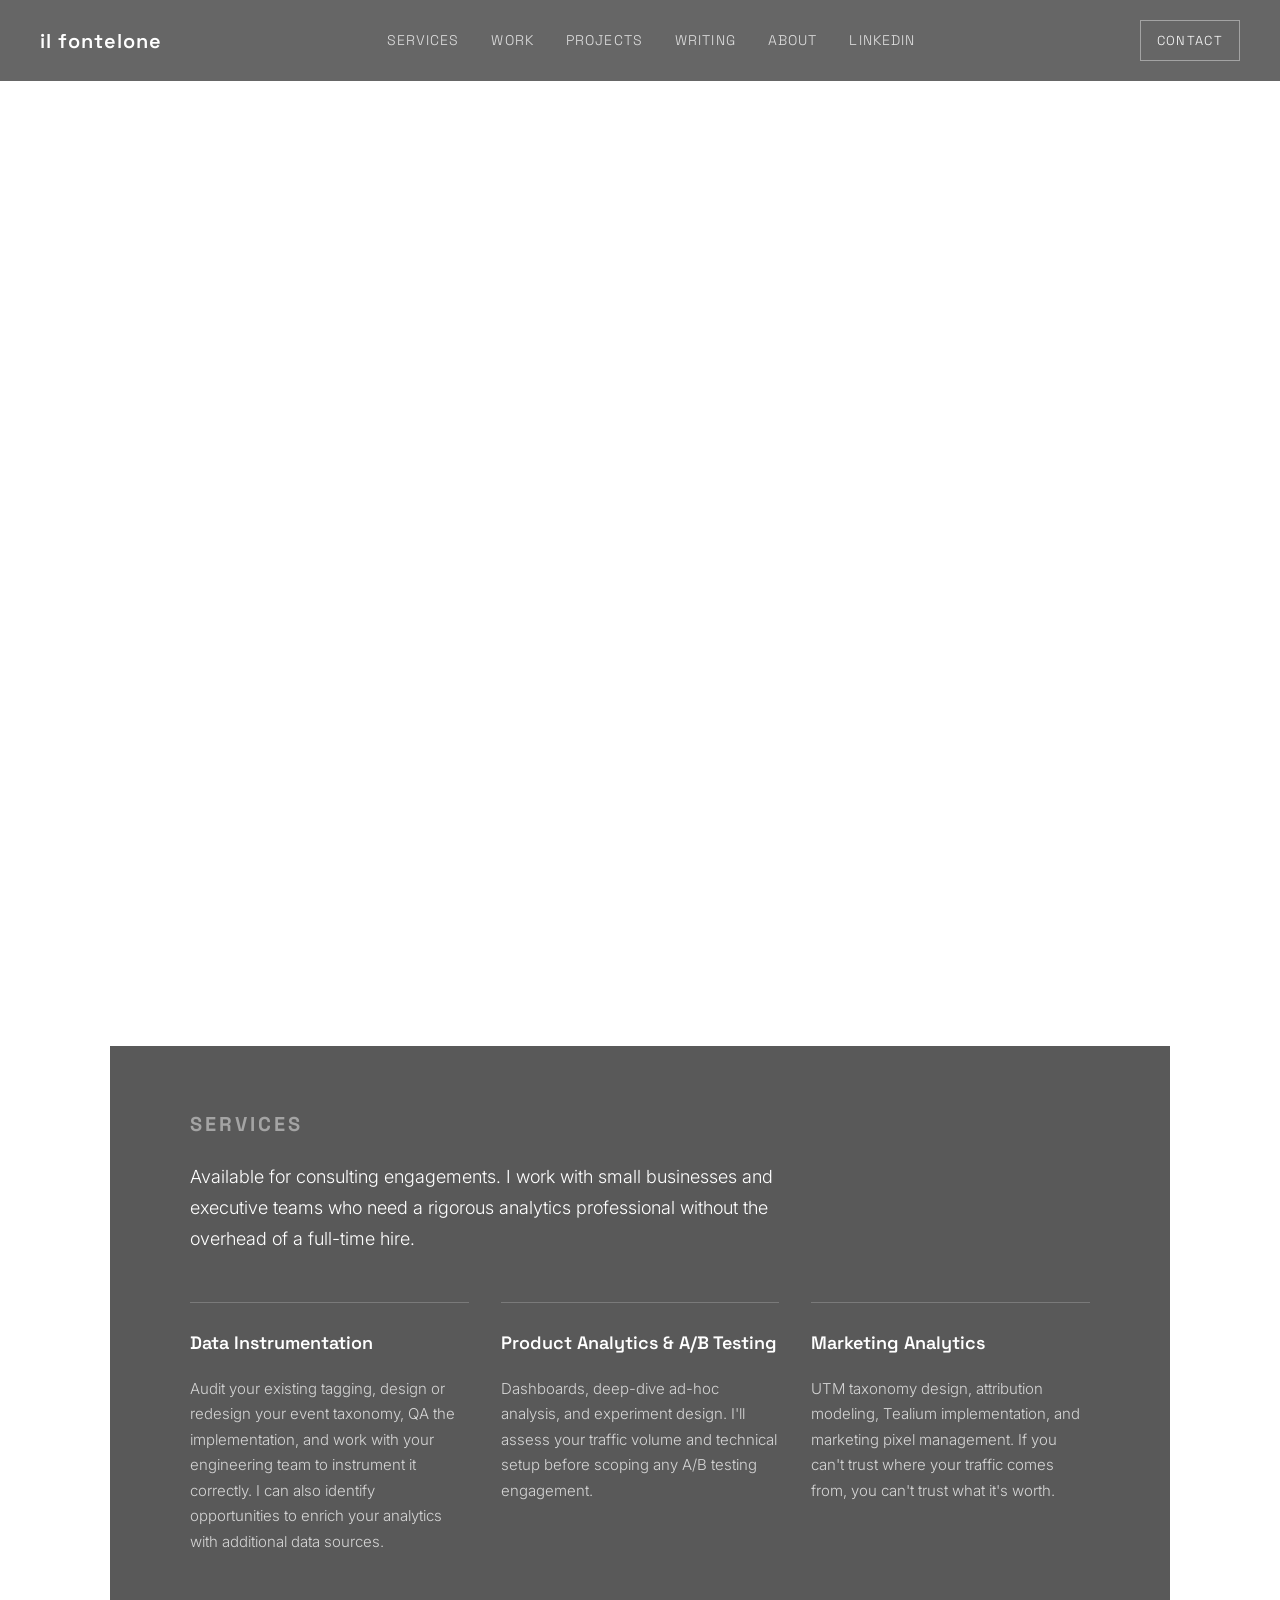
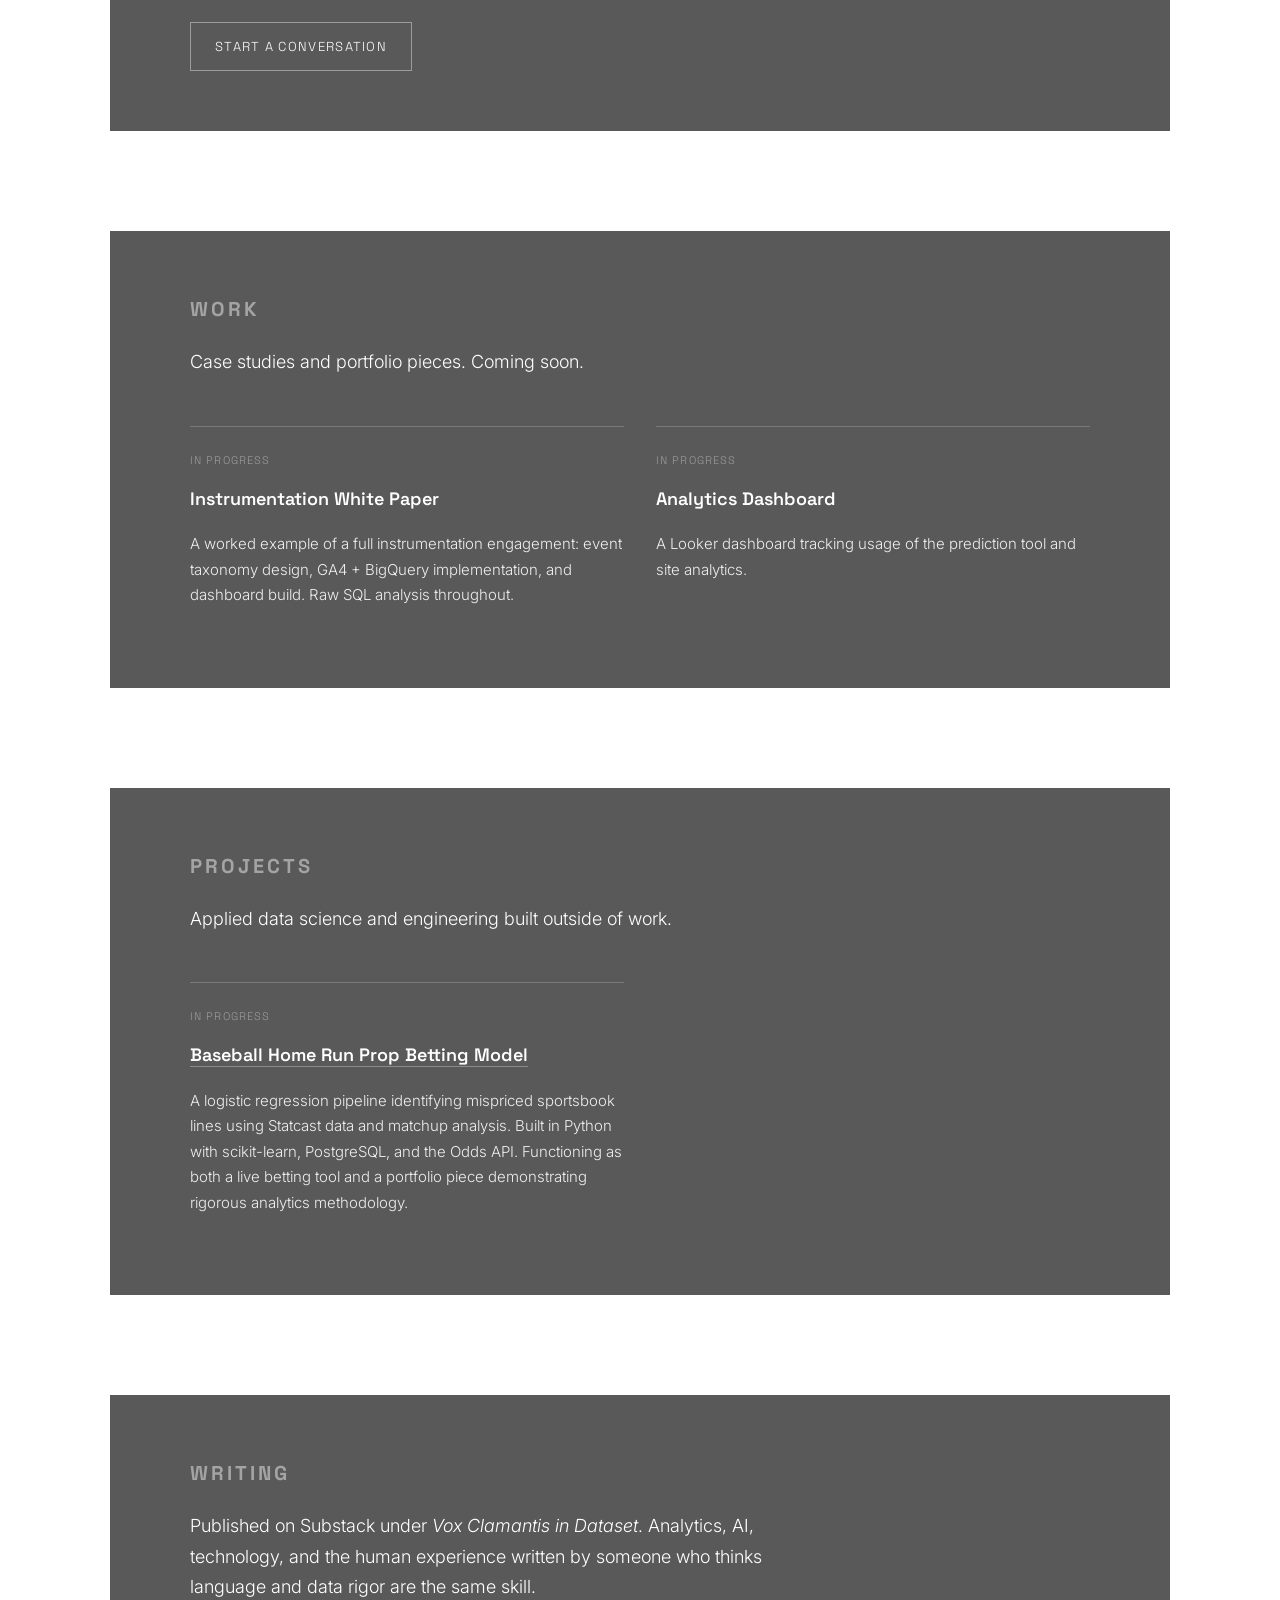
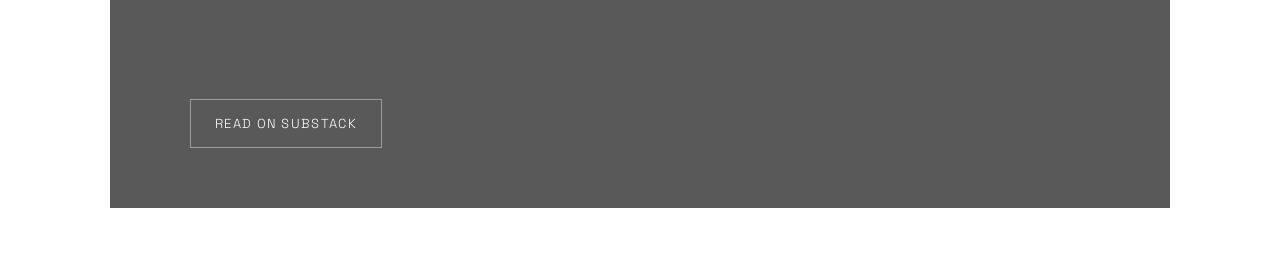
==== index.html @ fa59b867 "Added LinkedIn links" ====
<!DOCTYPE html>
<html lang="en">
<head>
    <script async src="https://www.googletagmanager.com/gtag/js?id=G-9ZQPN2C53K"></script>
    <script>
    window.dataLayer = window.dataLayer || [];
    function gtag(){dataLayer.push(arguments);}
    gtag('js', new Date());
    gtag('config', 'G-9ZQPN2C53K');
    </script>
    <meta charset="UTF-8">
    <title>JP Fontelo</title>
    <link rel="stylesheet" href="style.css">
    <link rel="preconnect" href="https://fonts.googleapis.com">
    <link rel="preconnect" href="https://fonts.gstatic.com" crossorigin>
    <link href="https://fonts.googleapis.com/css2?family=Inter:ital,opsz,wght@0,14..32,100..900;1,14..32,100..900&family=Space+Grotesk:wght@300..700&display=swap" rel="stylesheet">
    <link rel="icon" type="image/x-icon" href="favicon.ico">
    <meta property="og:title" content="JP Fontelo — Digital Analytics & Data Instrumentation">
    <meta property="og:description" content="From signal to strategy. Services, portfolio, and writing at fontelone.com.">
    <meta property="og:image" content="https://fontelone.com/headshot.jpg">
    <meta property="og:url" content="https://fontelone.com">    
    <link rel="icon" type="image/x-icon" href="/favicon.ico">
</head>
<body>
    <nav class="banner banner-sticky">
        <a href="index.html" class="banner-logo">il fontelone</a>
        <div class="banner-links">
            <a href="#services">Services</a>
            <a href="#work">Work</a>
            <a href="#projects">Projects</a>
            <a href="#writing">Writing</a>
            <a href="about.html">About</a>
            <a href="https://linkedin.com/in/john-paul-fontelo" target="_blank">LinkedIn</a>
        </div>
        <a href="mailto:jp@fontelone.com" class="banner-contact">Contact</a>
    </nav>

    <!-- HERO -->
    <div class="hero">
        <h1 class="hero-headline">FROM SIGNAL<br>TO STRATEGY.</h1>
        <p class="hero-sub">JP Fontelo | Digital Analytics &amp; Data Instrumentation | New York City & Washington, DC </p>
        <a href="mailto:jp@fontelone.com" class="hero-cta">Get in Touch</a>
    </div>

    <!-- SERVICES -->
        <section id="services" class="section">
            <div class="section-inner">
                <h2 class="section-title">Services</h2>
                <p class="section-intro">Available for consulting engagements. I work with small businesses and executive teams who need a rigorous analytics professional without the overhead of a full-time hire.</p>
                <div class="services-grid">
                    <div class="service-card">
                        <h3>Data Instrumentation</h3>
                        <p>Audit your existing tagging, design or redesign your event taxonomy, QA the implementation, and work with your engineering team to instrument it correctly. I can also identify opportunities to enrich your analytics with additional data sources.</p>
                    </div>
                    <div class="service-card">
                        <h3>Product Analytics &amp; A/B Testing</h3>
                        <p>Dashboards, deep-dive ad-hoc analysis, and experiment design. I'll assess your traffic volume and technical setup before scoping any A/B testing engagement.</p>
                    </div>
                    <div class="service-card">
                        <h3>Marketing Analytics</h3>
                        <p>UTM taxonomy design, attribution modeling, Tealium implementation, and marketing pixel management. If you can't trust where your traffic comes from, you can't trust what it's worth.</p>
                    </div>
                </div>
                <a href="mailto:jp@fontelone.com" class="section-cta">Start a Conversation</a>
            </div>
        </section>

    <!-- WORK -->
    <section id="work" class="section section-dark">
        <div class="section-inner">
            <h2 class="section-title">Work</h2>
            <p class="section-intro">Case studies and portfolio pieces. Coming soon.</p>
            <div class="stub-grid">
                <div class="stub-card">
                    <span class="stub-label">In Progress</span>
                    <h3>Instrumentation White Paper</h3>
                    <p>A worked example of a full instrumentation engagement: event taxonomy design, GA4 + BigQuery implementation, and dashboard build. Raw SQL analysis throughout.</p>
                </div>
                <div class="stub-card">
                    <span class="stub-label">In Progress</span>
                    <h3>Analytics Dashboard</h3>
                    <p>A Looker dashboard tracking usage of the prediction tool and site analytics.</p>
                </div>
            </div>
        </div>
    </section>

    <!-- PROJECTS -->
    <section id="projects" class="section">
        <div class="section-inner">
            <h2 class="section-title">Projects</h2>
            <p class="section-intro">Applied data science and engineering built outside of work.</p>
            <div class="stub-grid">
                <div class="stub-card">
                    <span class="stub-label">In Progress</span>
                    <h3><a href="https://github.com/jfontelo/witt_baseball_model" target="_blank">Baseball Home Run Prop Betting Model</a></h3>
                    <p>A logistic regression pipeline identifying mispriced sportsbook lines using Statcast data and matchup analysis. Built in Python with scikit-learn, PostgreSQL, and the Odds API. Functioning as both a live betting tool and a portfolio piece demonstrating rigorous analytics methodology.</p>
                </div>
            </div>
        </div>
    </section>

    <!-- WRITING -->
    <section id="writing" class="section section-dark">
        <div class="section-inner">
            <h2 class="section-title">Writing</h2>
            <p class="section-intro">Published on Substack under <em>Vox Clamantis in Dataset</em>. Analytics, AI, technology, and the human experience written by someone who thinks language and data rigor are the same skill.</p>
            <a href="https://johnpaulfontelo.substack.com" target="_blank" class="section-cta">Read on Substack</a>
        </div>
    </section>

</body>
</html>
---- style.css ----
body {
    background-image: url('bg.jpg');
    background-size: cover;
    background-position: center;
    background-attachment: fixed;
    color: #ffffff;
    font-family: "Inter", sans-serif;
    font-size: 17px;
    font-weight: 300;
    margin: 0;
    padding: 0;
    line-height: 1.8;
}
h1 {
    font-family: "Space Grotesk", sans-serif;
    font-weight: 500;
    font-size: 48px;
}
summary {
    font-family: "Space Grotesk", sans-serif;
    font-weight: 500;
    font-size: 24px;
}
.container {
    max-width: 900px;
    margin: 0 auto;
    padding: 60px 80px;
    background-color: rgba(0, 0, 0, 0.65);
}
p {
    margin-bottom: 1.5em;
}

details {
    margin-bottom: 2em;
}
.header {
    display: flex;
    flex-direction: column;
    align-items: flex-start;
    gap: 16px;
    margin-bottom: 30px;
}
.headshot {
    width: 160px;
    height: 160px;
    object-fit: cover;
    object-position: center top;
    border-radius: 8px;
    margin-left: 30px;
    margin-top: -50px;
}
.banner {
    display: flex;
    justify-content: space-between;
    align-items: center;
    padding: 20px 40px;
    background-color: rgba(0, 0, 0, 0.6);
    backdrop-filter: blur(8px);
}

.banner-logo {
    font-family: "Space Grotesk", sans-serif;
    font-weight: 600;
    font-size: 20px;
    color: #ffffff;
    letter-spacing: 0.05em;
}

.banner-links {
    display: flex;
    gap: 32px;
}

.banner-links a {
    font-family: "Space Grotesk", sans-serif;
    font-size: 14px;
    color: rgba(255, 255, 255, 0.8);
    text-decoration: none;
    letter-spacing: 0.08em;
    text-transform: uppercase;
}

.banner-contact {
    font-family: "Space Grotesk", sans-serif;
    font-size: 13px;
    color: #ffffff;
    text-decoration: none;
    letter-spacing: 0.1em;
    text-transform: uppercase;
    border: 1px solid rgba(255, 255, 255, 0.4);
    padding: 8px 16px;
}
details {
    border-top: 1px solid rgba(255, 255, 255, 0.15);
    padding-top: 16px;
    margin-bottom: 2em;
}
.banner-sticky {
    position: sticky;
    top: 0;
    z-index: 100;
}

.hero {
    min-height: calc(100vh - 65px);
    display: flex;
    flex-direction: column;
    justify-content: flex-end;
    padding: 0 80px 80px;
}

.hero-headline {
    font-family: "Space Grotesk", sans-serif;
    font-weight: 700;
    font-size: clamp(56px, 9vw, 120px);
    line-height: 1.0;
    letter-spacing: -0.02em;
    margin: 0 0 24px;
    text-transform: uppercase;
}

.hero-sub {
    font-family: "Inter", sans-serif;
    font-size: 16px;
    font-weight: 300;
    color: rgba(255, 255, 255, 0.6);
    margin: 0 0 32px;
}

.hero-cta {
    display: inline-block;
    font-family: "Space Grotesk", sans-serif;
    font-size: 13px;
    color: #ffffff;
    text-decoration: none;
    letter-spacing: 0.1em;
    text-transform: uppercase;
    border: 1px solid rgba(255, 255, 255, 0.4);
    padding: 12px 24px;
    width: fit-content;
    transition: background-color 0.2s, border-color 0.2s;
}

.hero-cta:hover {
    background-color: rgba(255, 255, 255, 0.1);
    border-color: rgba(255, 255, 255, 0.8);
}
/* ── Sections ── */
.section {
    padding: 50px 0;
    scroll-margin-top: 80px;
}

.section-dark {
    background-color: transparent;
}

.section-inner {
    max-width: 900px;
    margin: 0 auto;
    padding: 60px 80px;
    background-color: rgba(0, 0, 0, 0.65);
}

.section-title {
    font-family: "Space Grotesk", sans-serif;
    font-weight: 700;
    font-size: 20px;
    letter-spacing: 0.15em;
    text-transform: uppercase;
    color: rgba(255, 255, 255, 0.45);
    margin: 0 0 20px;
}

.section-intro {
    font-size: 18px;
    font-weight: 300;
    max-width: 640px;
    margin: 0 0 48px;
    line-height: 1.7;
}

.section-cta {
    display: inline-block;
    font-family: "Space Grotesk", sans-serif;
    font-size: 13px;
    color: #ffffff;
    text-decoration: none;
    letter-spacing: 0.1em;
    text-transform: uppercase;
    border: 1px solid rgba(255, 255, 255, 0.4);
    padding: 12px 24px;
    margin-top: 48px;
    transition: background-color 0.2s, border-color 0.2s;
}

.section-cta:hover {
    background-color: rgba(255, 255, 255, 0.1);
    border-color: rgba(255, 255, 255, 0.8);
}

/* ── Services grid ── */
.services-grid {
    display: grid;
    grid-template-columns: repeat(3, 1fr);
    gap: 32px;
}

.service-card {
    border-top: 1px solid rgba(255, 255, 255, 0.2);
    padding-top: 24px;
}

.service-card h3 {
    font-family: "Space Grotesk", sans-serif;
    font-weight: 600;
    font-size: 18px;
    margin: 0 0 16px;
}

.service-card p {
    font-size: 15px;
    line-height: 1.7;
    color: rgba(255, 255, 255, 0.75);
    margin-bottom: 20px;
}

/* ── Tags ── */
.tags {
    display: flex;
    flex-wrap: wrap;
    gap: 8px;
}

.tag {
    font-family: "Space Grotesk", sans-serif;
    font-size: 11px;
    letter-spacing: 0.08em;
    text-transform: uppercase;
    border: 1px solid rgba(255, 255, 255, 0.25);
    padding: 4px 10px;
    color: rgba(255, 255, 255, 0.6);
}

/* ── Stub cards ── */
.stub-grid {
    display: grid;
    grid-template-columns: repeat(2, 1fr);
    gap: 32px;
}

.stub-card {
    border-top: 1px solid rgba(255, 255, 255, 0.2);
    padding-top: 24px;
}

.stub-label {
    font-family: "Space Grotesk", sans-serif;
    font-size: 11px;
    letter-spacing: 0.1em;
    text-transform: uppercase;
    color: rgba(255, 255, 255, 0.4);
    display: block;
    margin-bottom: 12px;
}

.stub-card h3 {
    font-family: "Space Grotesk", sans-serif;
    font-weight: 600;
    font-size: 18px;
    margin: 0 0 16px;
}

.stub-card p {
    font-size: 15px;
    line-height: 1.7;
    color: rgba(255, 255, 255, 0.9);
    margin-bottom: 20px;
}
a.banner-logo {
    text-decoration: none;
    color: #ffffff;
}
.stub-card h3 a {
    color: #ffffff;
    text-decoration: none;
    border-bottom: 1px solid rgba(255, 255, 255, 0.3);
}

.stub-card h3 a:hover {
    border-bottom-color: #ffffff;
}
/* ── Case Study Pages ── */
.case-label {
    font-family: "Space Grotesk", sans-serif;
    font-size: 11px;
    letter-spacing: 0.15em;
    text-transform: uppercase;
    color: rgba(255, 255, 255, 0.45);
    display: block;
    margin-bottom: 20px;
}
.case-title {
    font-family: "Space Grotesk", sans-serif;
    font-weight: 700;
    font-size: clamp(32px, 5vw, 56px);
    line-height: 1.1;
    letter-spacing: -0.02em;
    margin: 0 0 24px;
}
.case-meta {
    font-size: 15px;
    color: rgba(255, 255, 255, 0.75);
    margin: 0 0 48px;
    font-weight: 300;
}
.case-meta span {
    margin-right: 32px;
}
.case-section {
    margin-bottom: 56px;
}
.case-section-title {
    font-family: "Space Grotesk", sans-serif;
    font-weight: 700;
    font-size: 11px;
    letter-spacing: 0.15em;
    text-transform: uppercase;
    color: rgba(255, 255, 255, 0.45);
    margin: 0 0 20px;
    padding-bottom: 12px;
    border-bottom: 1px solid rgba(255, 255, 255, 0.12);
}
.case-section p {
    font-size: 16px;
    line-height: 1.8;
    color: rgba(255, 255, 255, 0.85);
    margin: 0 0 16px;
}
.case-section p:last-child {
    margin-bottom: 0;
}
.framework-grid {
    display: grid;
    grid-template-columns: repeat(3, 1fr);
    gap: 24px;
    margin-top: 8px;
}
.framework-step {
    border-top: 1px solid rgba(255, 255, 255, 0.2);
    padding-top: 20px;
}
.framework-step .step-num {
    font-family: "Space Grotesk", sans-serif;
    font-size: 11px;
    letter-spacing: 0.1em;
    text-transform: uppercase;
    color: rgba(255, 255, 255, 0.65);
    display: block;
    margin-bottom: 10px;
}
.framework-step h3 {
    font-family: "Space Grotesk", sans-serif;
    font-weight: 600;
    font-size: 16px;
    margin: 0 0 10px;
}
.framework-step p {
    font-size: 14px;
    line-height: 1.7;
    color: rgba(255, 255, 255, 0.65);
    margin: 0;
}
.findings-list {
    list-style: none;
    padding: 0;
    margin: 0;
}
.findings-list li {
    font-size: 16px;
    line-height: 1.8;
    color: rgba(255, 255, 255, 0.85);
    padding: 16px 0 16px 20px;
    border-bottom: 1px solid rgba(255, 255, 255, 0.08);
    position: relative;
}
.findings-list li::before {
    content: "▪";
    position: absolute;
    left: 0;
    color: rgba(255, 255, 255, 0.45);
    font-size: 20px;
    line-height: 1.5;
}
.findings-list li:last-child {
    border-bottom: none;
}
pre {
    background-color: rgba(255, 255, 255, 0.05);
    border: 1px solid rgba(255, 255, 255, 0.1);
    padding: 24px;
    overflow-x: auto;
    margin: 0 0 24px;
}
pre:last-child {
    margin-bottom: 0;
}
code {
    font-family: "SF Mono", "Fira Code", "Consolas", monospace;
    font-size: 13px;
    line-height: 1.7;
    color: rgba(255, 255, 255, 0.8);
}
.sql-label {
    font-family: "Space Grotesk", sans-serif;
    font-size: 11px;
    letter-spacing: 0.1em;
    text-transform: uppercase;
    color: rgba(255, 255, 255, 0.3);
    display: block;
    margin-bottom: 10px;
}
.cta-row {
    display: flex;
    gap: 16px;
    margin-top: 56px;
    padding-top: 40px;
    border-top: 1px solid rgba(255, 255, 255, 0.12);
    align-items: center;
    flex-wrap: wrap;
}
.back-link {
    font-family: "Space Grotesk", sans-serif;
    font-size: 13px;
    color: rgba(255, 255, 255, 0.5);
    text-decoration: none;
    letter-spacing: 0.08em;
    text-transform: uppercase;
}
.back-link:hover {
    color: #ffffff;
}
.divider {
    color: rgba(255, 255, 255, 0.2);
}
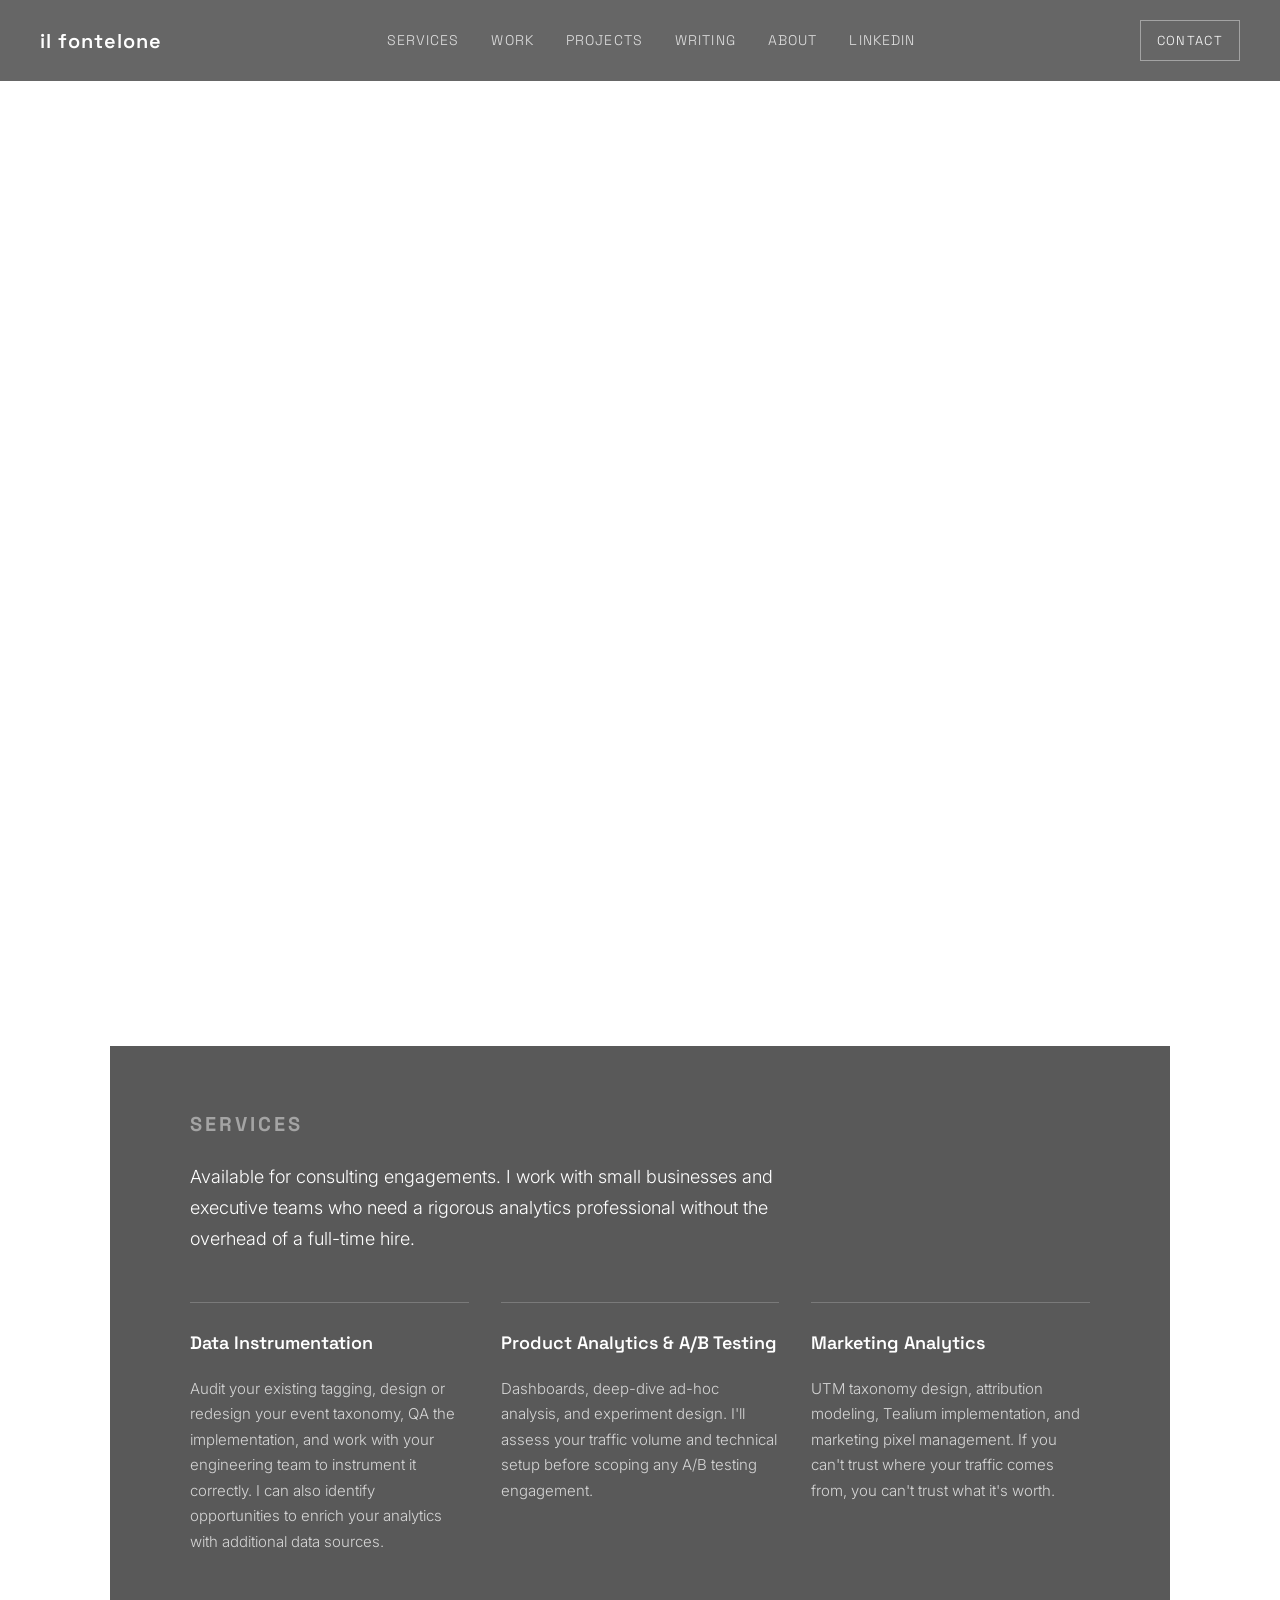
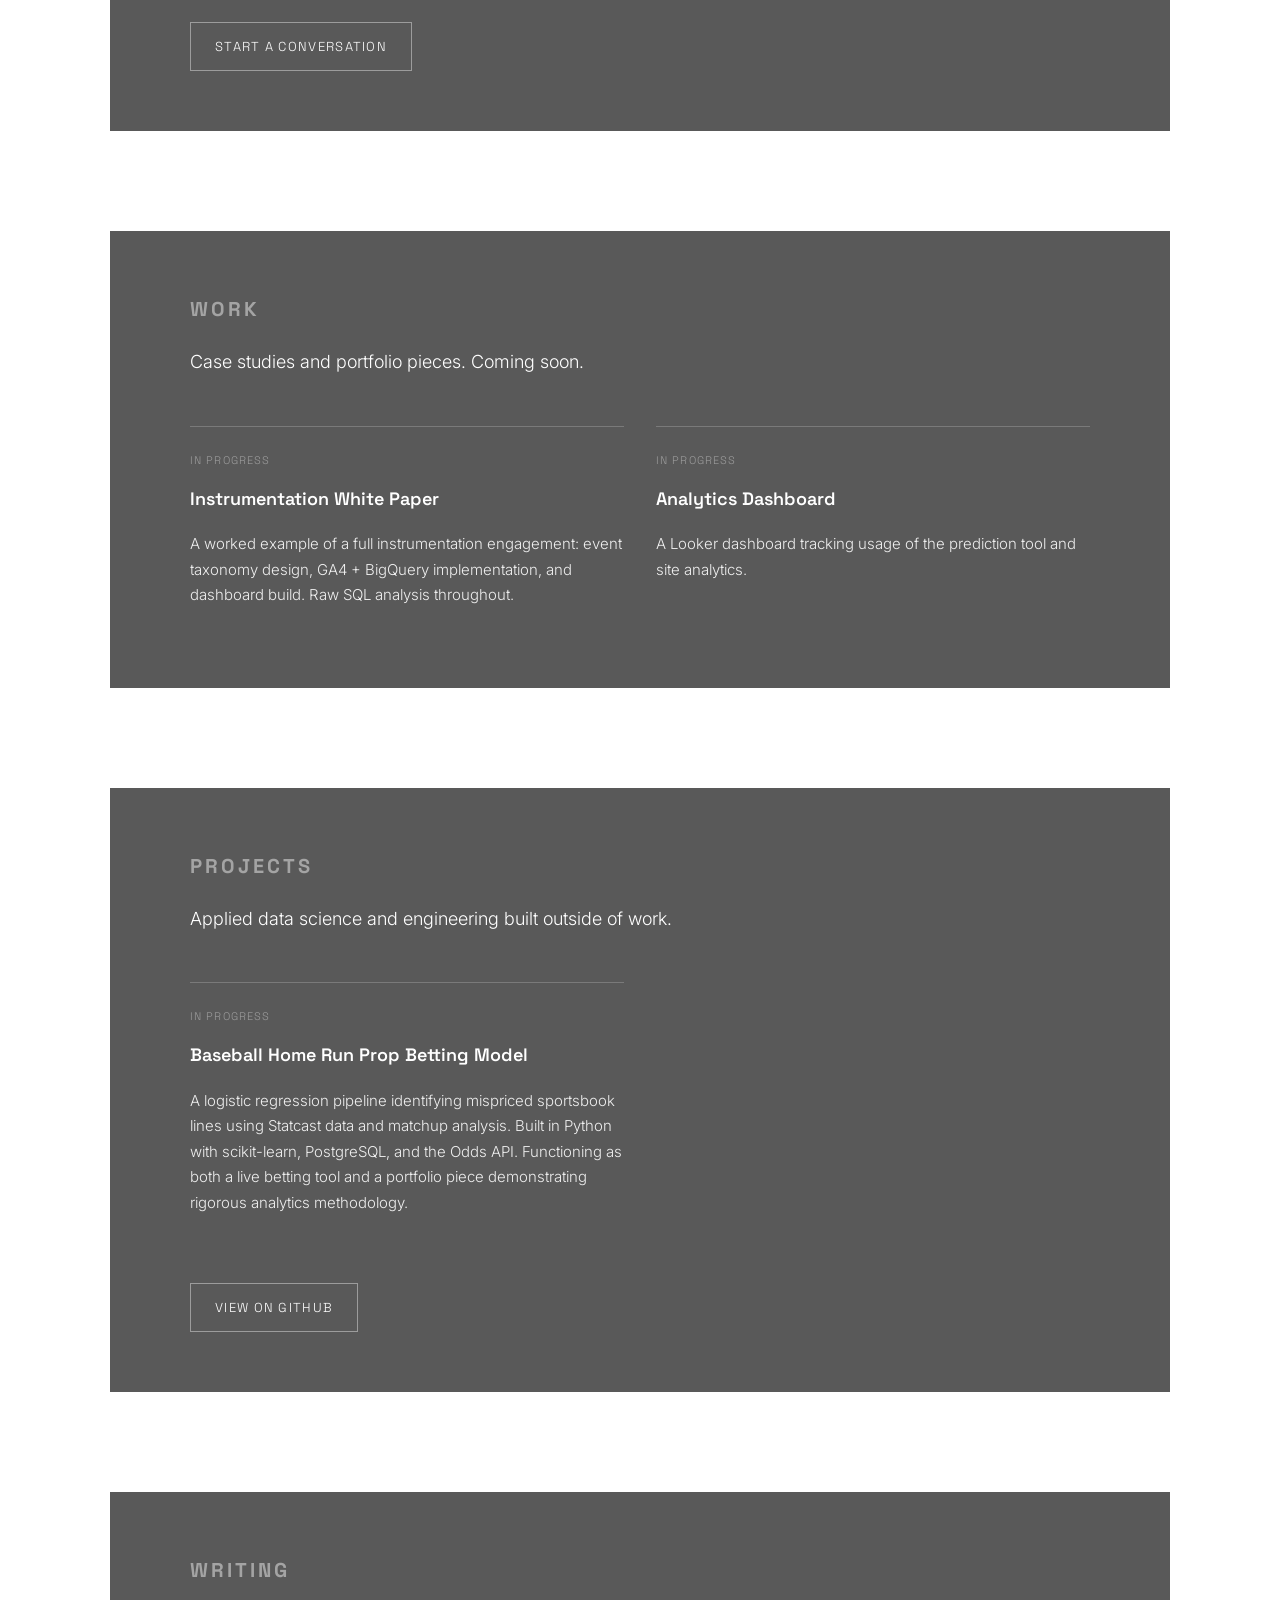
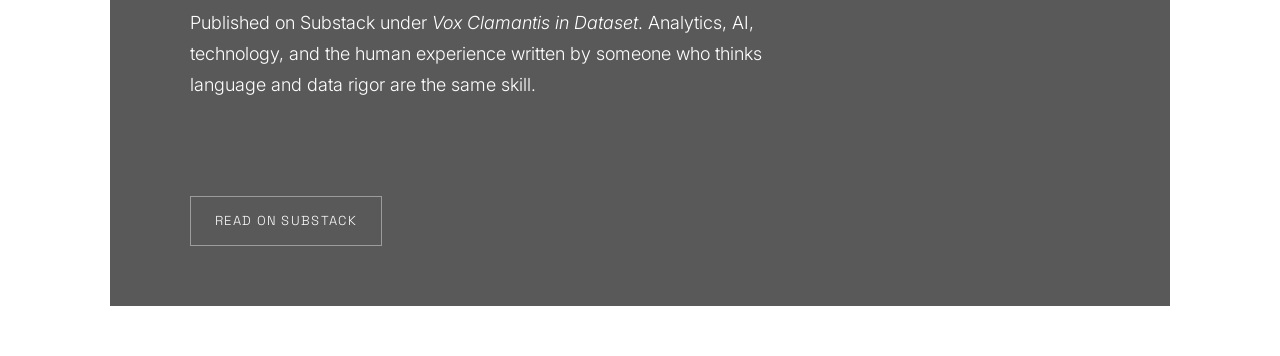
==== commit 6f569204: "Added CTA to projects stubcard" ====
--- a/index.html
+++ b/index.html
@@ -93,8 +93,9 @@
             <div class="stub-grid">
                 <div class="stub-card">
                     <span class="stub-label">In Progress</span>
-                    <h3><a href="https://github.com/jfontelo/witt_baseball_model" target="_blank">Baseball Home Run Prop Betting Model</a></h3>
+                    <h3>Baseball Home Run Prop Betting Model</h3>
                     <p>A logistic regression pipeline identifying mispriced sportsbook lines using Statcast data and matchup analysis. Built in Python with scikit-learn, PostgreSQL, and the Odds API. Functioning as both a live betting tool and a portfolio piece demonstrating rigorous analytics methodology.</p>
+                    <a href="https://github.com/jfontelo/witt_baseball_model" target="_blank" class="section-cta">View on GitHub</a>
                 </div>
             </div>
         </div>
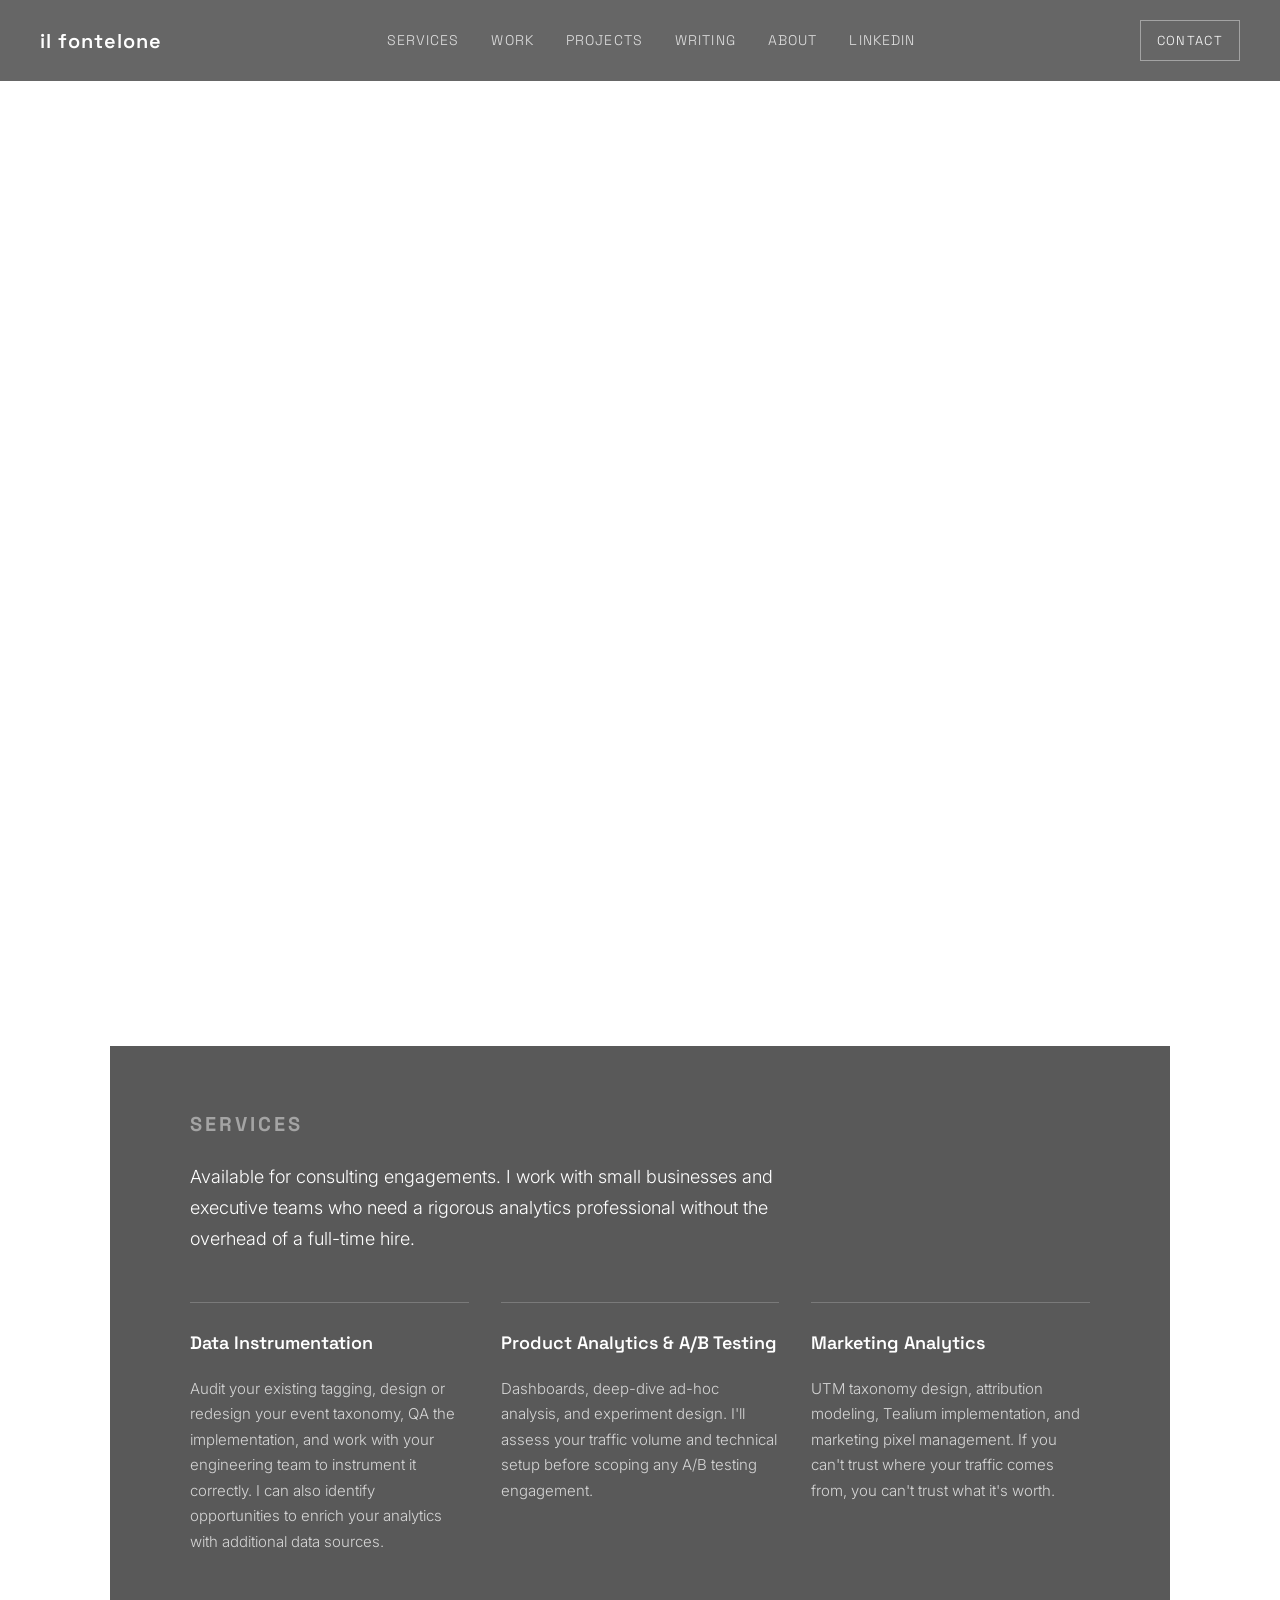
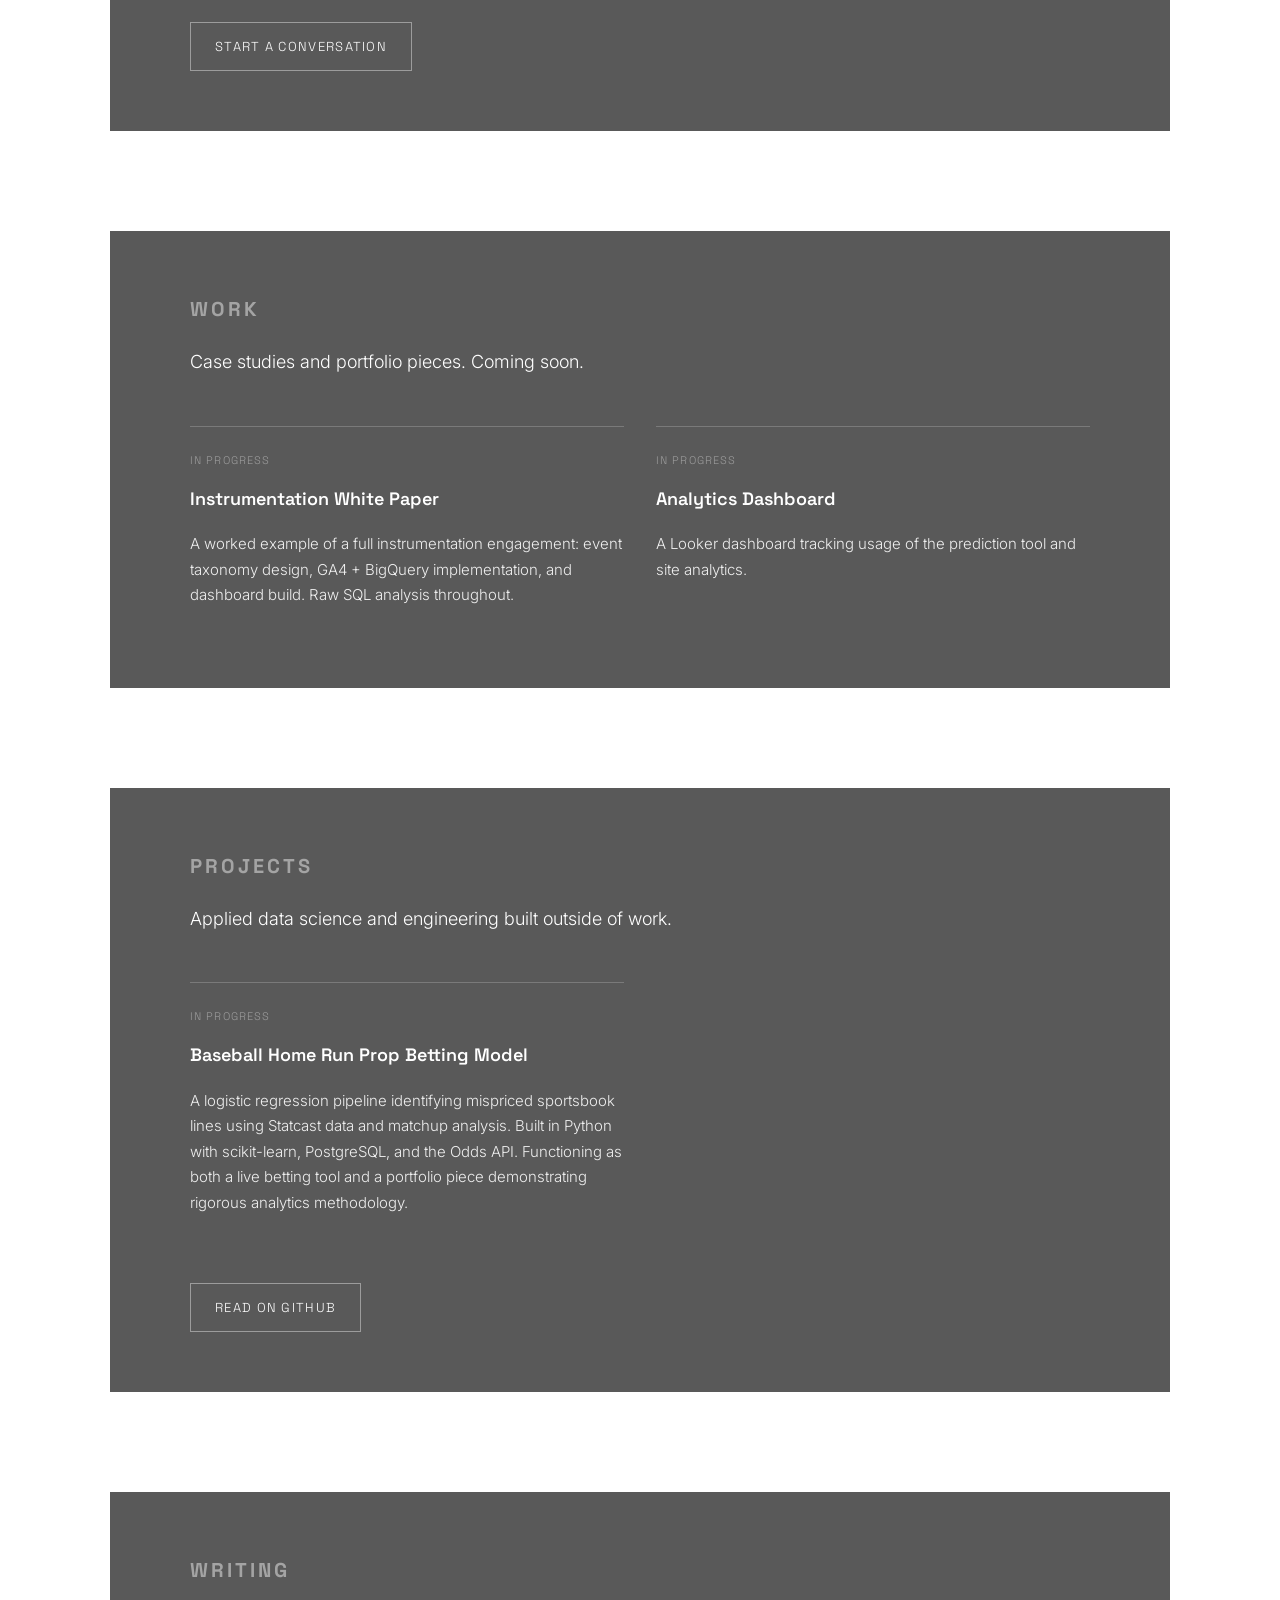
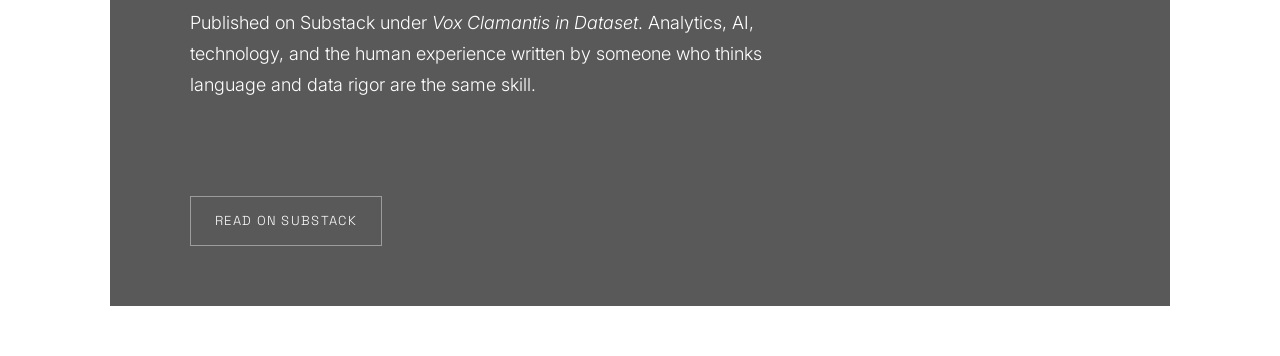
==== commit b9ae5059: "Updated Project CTA to "Read on GitHub"" ====
--- a/index.html
+++ b/index.html
@@ -95,7 +95,7 @@
                     <span class="stub-label">In Progress</span>
                     <h3>Baseball Home Run Prop Betting Model</h3>
                     <p>A logistic regression pipeline identifying mispriced sportsbook lines using Statcast data and matchup analysis. Built in Python with scikit-learn, PostgreSQL, and the Odds API. Functioning as both a live betting tool and a portfolio piece demonstrating rigorous analytics methodology.</p>
-                    <a href="https://github.com/jfontelo/witt_baseball_model" target="_blank" class="section-cta">View on GitHub</a>
+                    <a href="https://github.com/jfontelo/witt_baseball_model" target="_blank" class="section-cta">Read on GitHub</a>
                 </div>
             </div>
         </div>
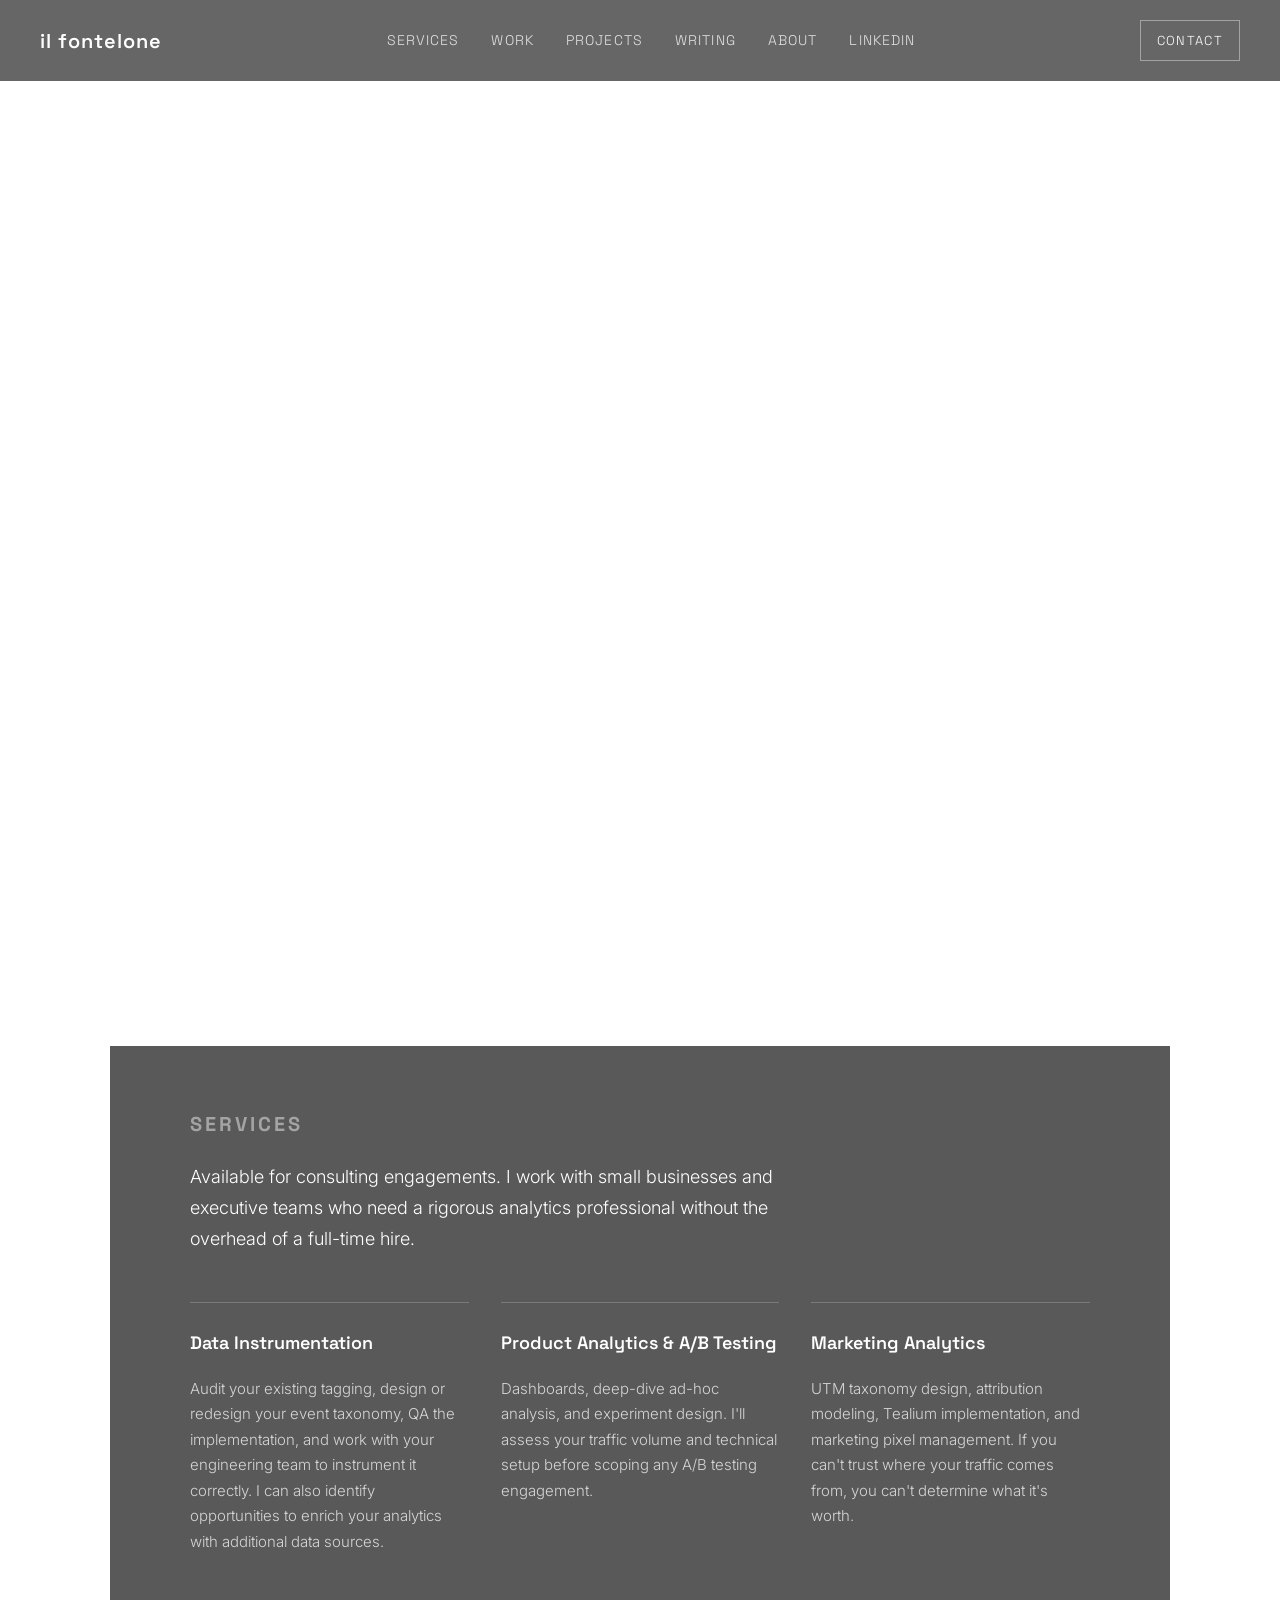
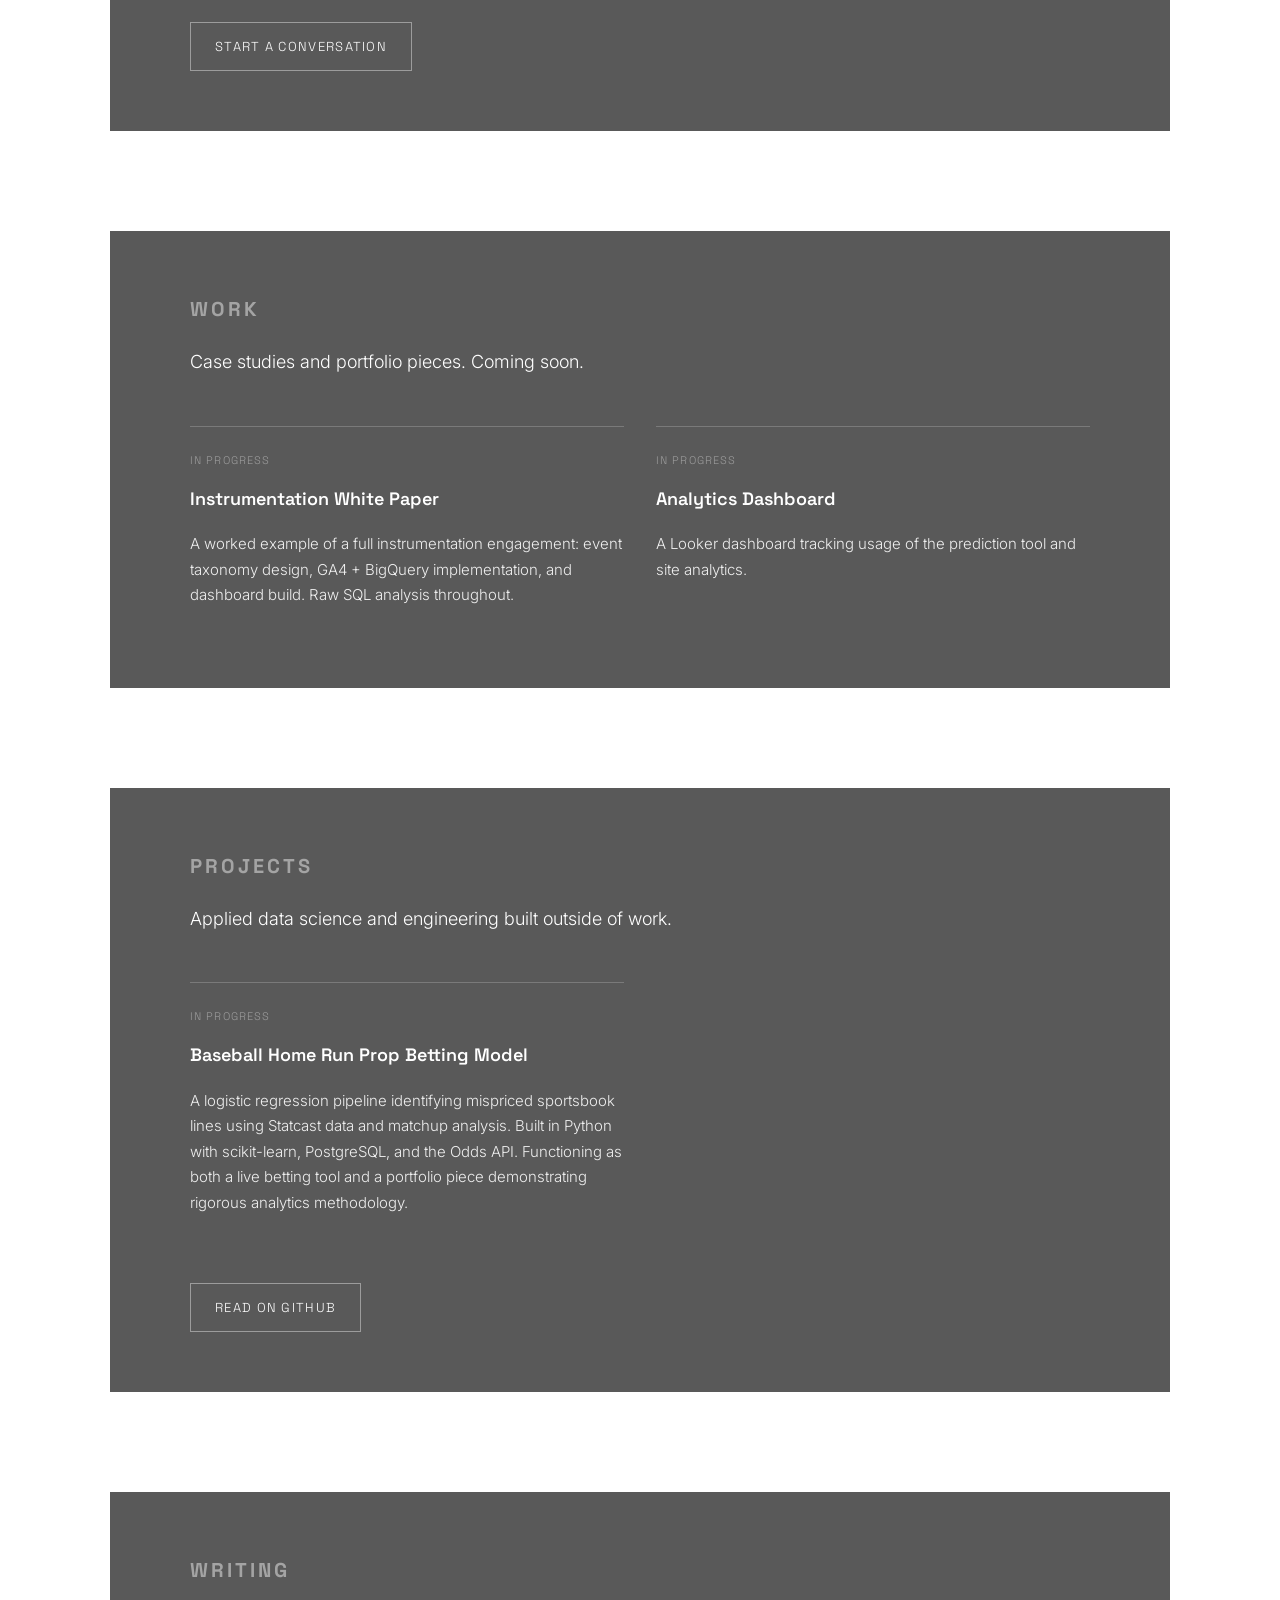
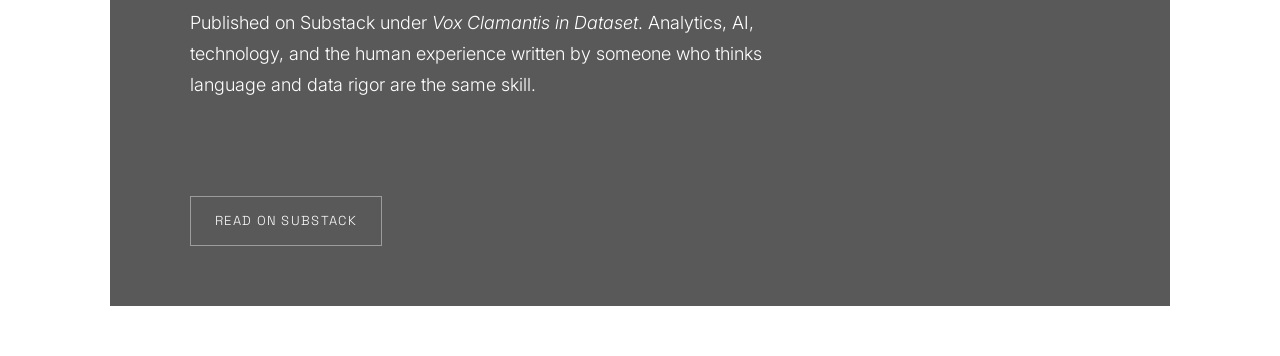
==== commit d69c7e8d: "Copy edits on about and index" ====
--- a/index.html
+++ b/index.html
@@ -58,7 +58,7 @@
                     </div>
                     <div class="service-card">
                         <h3>Marketing Analytics</h3>
-                        <p>UTM taxonomy design, attribution modeling, Tealium implementation, and marketing pixel management. If you can't trust where your traffic comes from, you can't trust what it's worth.</p>
+                        <p>UTM taxonomy design, attribution modeling, Tealium implementation, and marketing pixel management. If you can't trust where your traffic comes from, you can't determine what it's worth.</p>
                     </div>
                 </div>
                 <a href="mailto:jp@fontelone.com" class="section-cta">Start a Conversation</a>
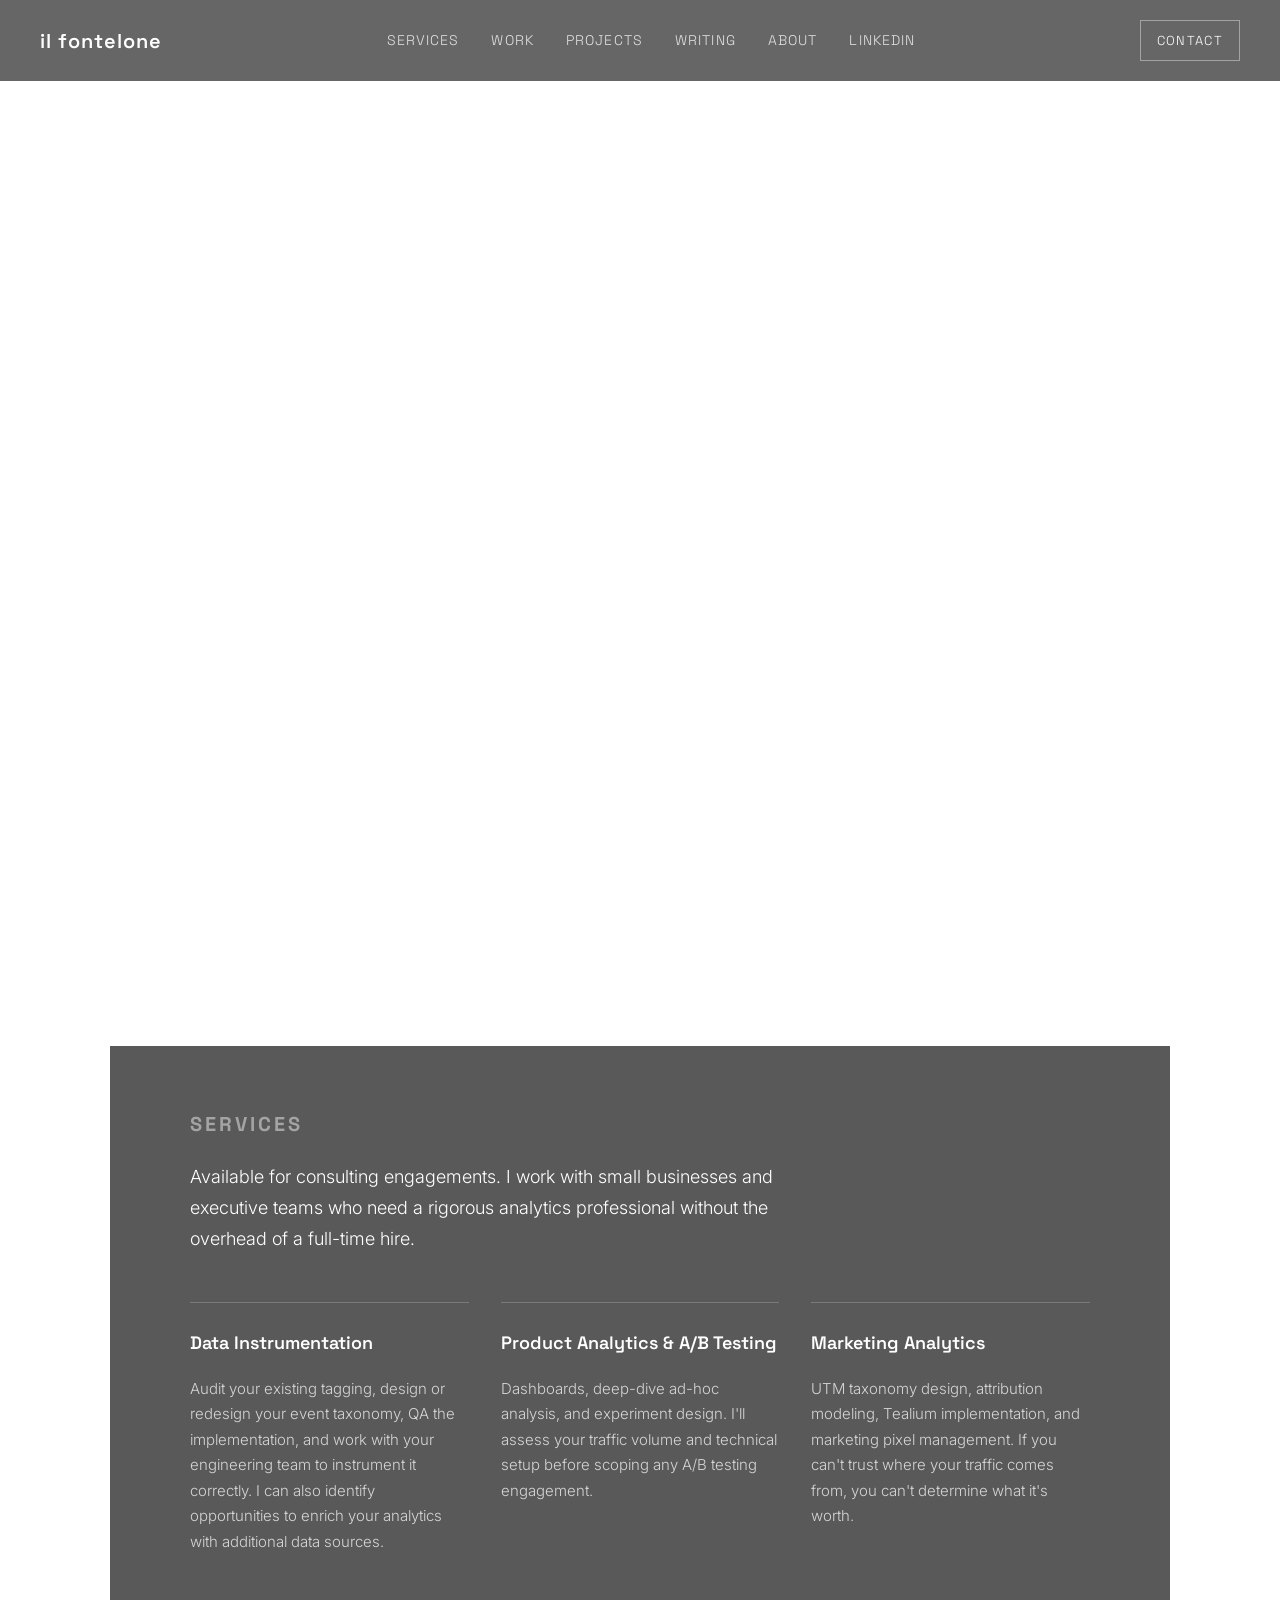
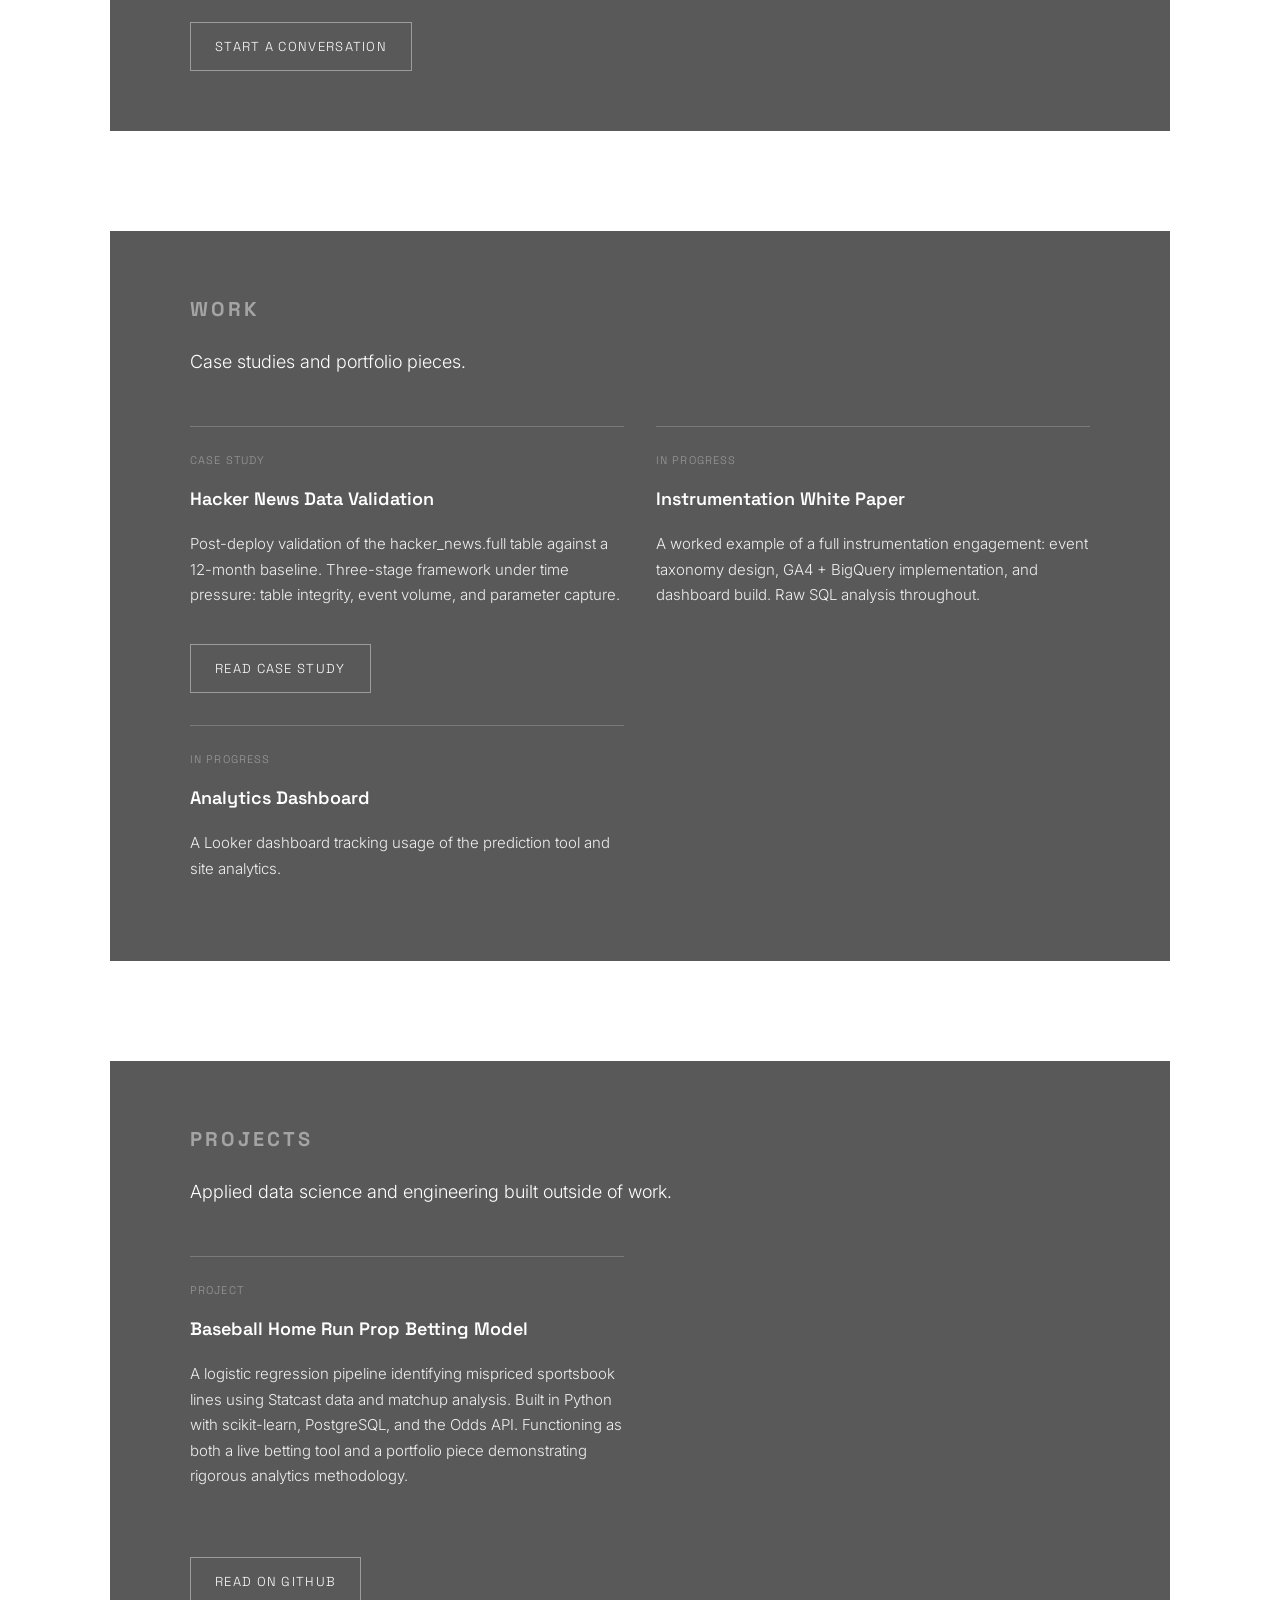
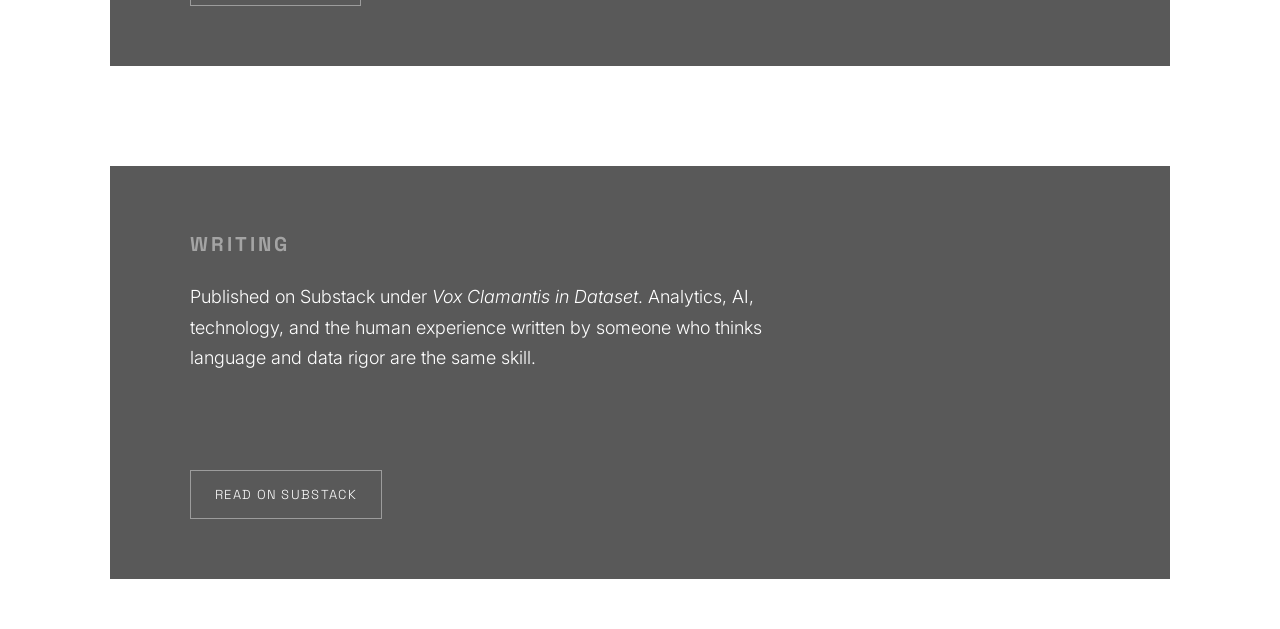
==== commit e1b06380: "Publish hacker news case study" ====
--- a/index.html
+++ b/index.html
@@ -69,8 +69,14 @@
     <section id="work" class="section section-dark">
         <div class="section-inner">
             <h2 class="section-title">Work</h2>
-            <p class="section-intro">Case studies and portfolio pieces. Coming soon.</p>
+            <p class="section-intro">Case studies and portfolio pieces.</p>
             <div class="stub-grid">
+                <div class="stub-card">
+                    <span class="stub-label">Case Study</span>
+                    <h3>Hacker News Data Validation</h3>
+                    <p>Post-deploy validation of the hacker_news.full table against a 12-month baseline. Three-stage framework under time pressure: table integrity, event volume, and parameter capture.</p>
+                    <a href="work/hacker-news-validation.html" class="section-cta" style="margin-top: 16px;">Read Case Study</a>
+                </div>
                 <div class="stub-card">
                     <span class="stub-label">In Progress</span>
                     <h3>Instrumentation White Paper</h3>
@@ -92,7 +98,7 @@
             <p class="section-intro">Applied data science and engineering built outside of work.</p>
             <div class="stub-grid">
                 <div class="stub-card">
-                    <span class="stub-label">In Progress</span>
+                    <span class="stub-label">Project</span>
                     <h3>Baseball Home Run Prop Betting Model</h3>
                     <p>A logistic regression pipeline identifying mispriced sportsbook lines using Statcast data and matchup analysis. Built in Python with scikit-learn, PostgreSQL, and the Odds API. Functioning as both a live betting tool and a portfolio piece demonstrating rigorous analytics methodology.</p>
                     <a href="https://github.com/jfontelo/witt_baseball_model" target="_blank" class="section-cta">Read on GitHub</a>
--- a/style.css
+++ b/style.css
@@ -327,7 +327,7 @@
     font-size: 11px;
     letter-spacing: 0.15em;
     text-transform: uppercase;
-    color: rgba(255, 255, 255, 0.45);
+    color: rgba(255, 255, 255, 0.65)
     margin: 0 0 20px;
     padding-bottom: 12px;
     border-bottom: 1px solid rgba(255, 255, 255, 0.12);
@@ -381,8 +381,7 @@
     font-size: 16px;
     line-height: 1.8;
     color: rgba(255, 255, 255, 0.85);
-    padding: 16px 0 16px 20px;
-    border-bottom: 1px solid rgba(255, 255, 255, 0.08);
+    padding: 0 0 0 20px;
     position: relative;
 }
 .findings-list li::before {
@@ -399,9 +398,9 @@
 pre {
     background-color: rgba(255, 255, 255, 0.05);
     border: 1px solid rgba(255, 255, 255, 0.1);
-    padding: 24px;
+    padding: 8px;
     overflow-x: auto;
-    margin: 0 0 24px;
+    margin: 0 0 8px;
 }
 pre:last-child {
     margin-bottom: 0;
@@ -417,7 +416,7 @@
     font-size: 11px;
     letter-spacing: 0.1em;
     text-transform: uppercase;
-    color: rgba(255, 255, 255, 0.3);
+    color: rgba(255, 255, 255, 0.6);
     display: block;
     margin-bottom: 10px;
 }
@@ -443,4 +442,24 @@
 }
 .divider {
     color: rgba(255, 255, 255, 0.2);
-}+}
+.case-section p strong {
+    font-family: "Space Grotesk", sans-serif;
+    font-size: 13px;
+    font-weight: 700;
+    letter-spacing: 0.1em;
+    text-transform: uppercase;
+    color: rgba(255, 255, 255, 1);
+}
+.case-section p strong {
+    font-family: "Space Grotesk", sans-serif;
+    font-size: 13px;
+    font-weight: 700;
+    letter-spacing: 0.1em;
+    text-transform: uppercase;
+    color: rgba(255, 255, 255, 1);
+    display: block;
+    margin-top: 32px;
+    margin-bottom: 12px;
+}
+
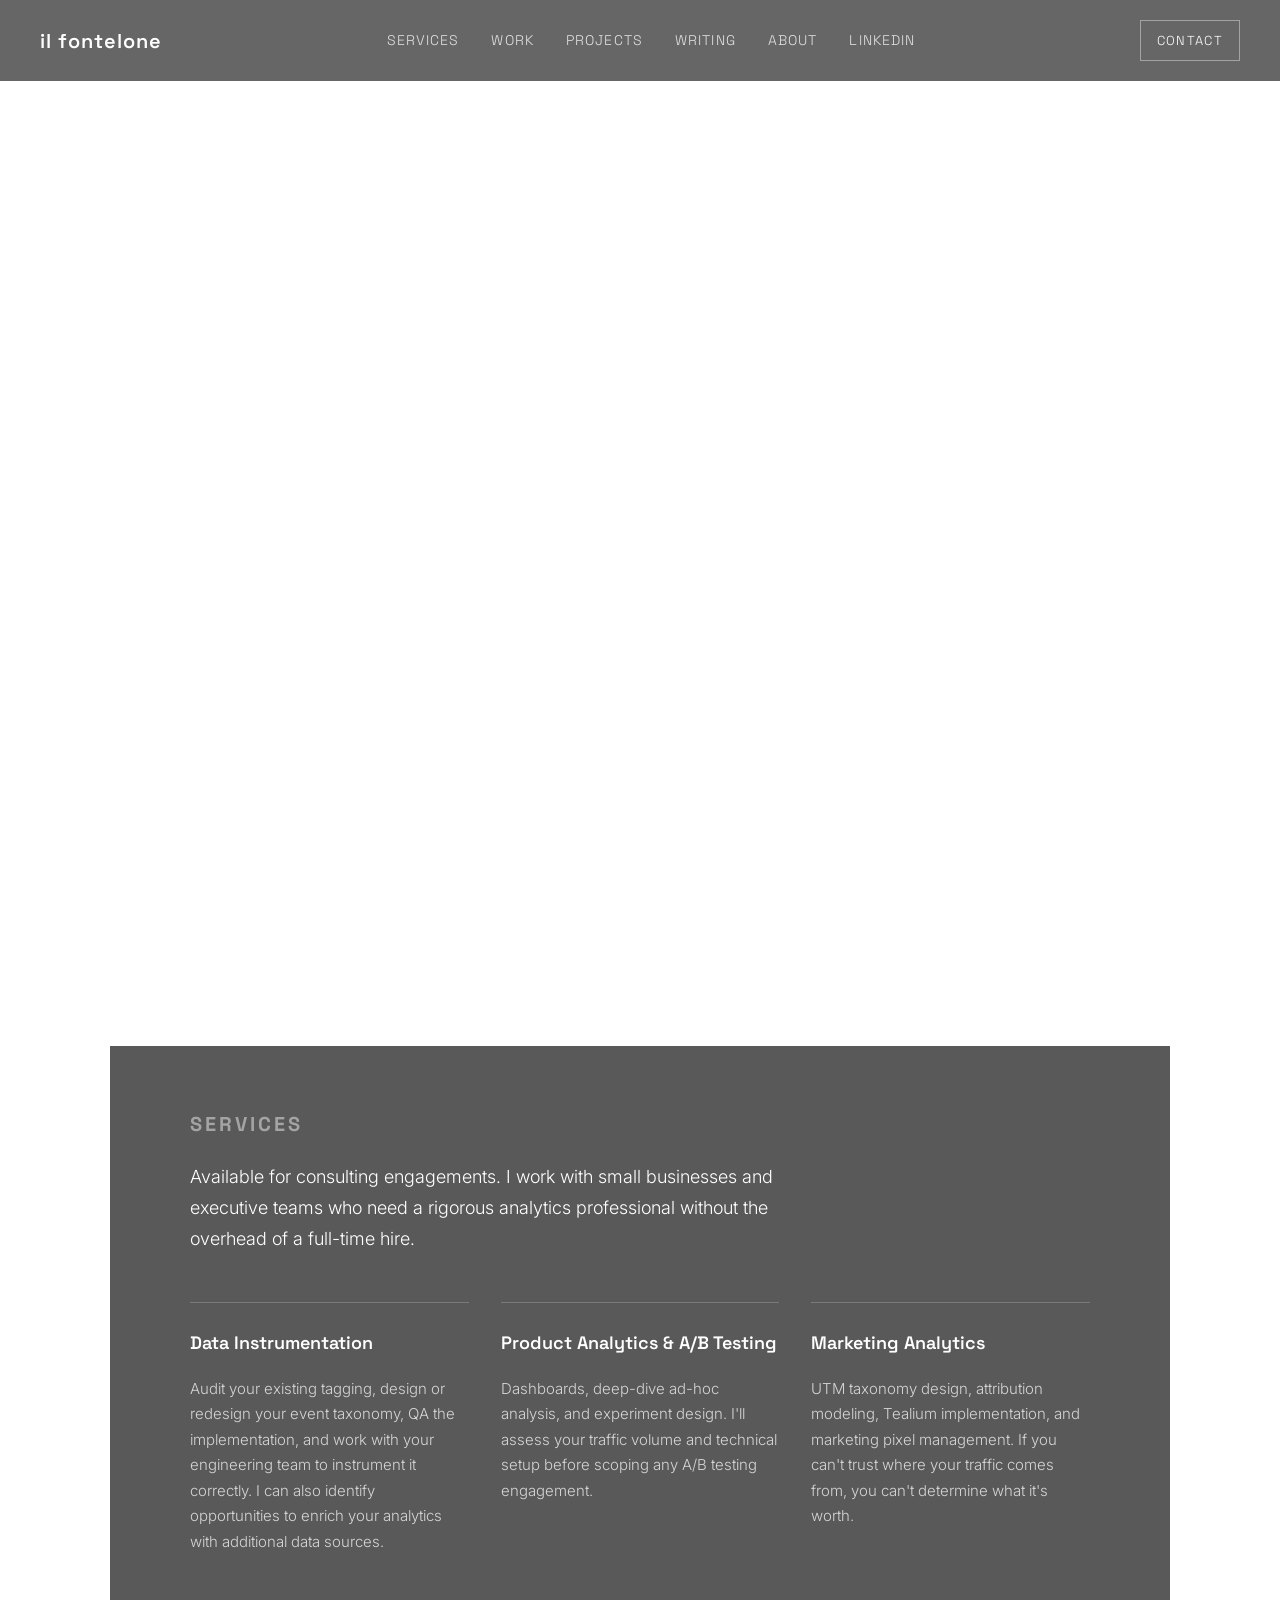
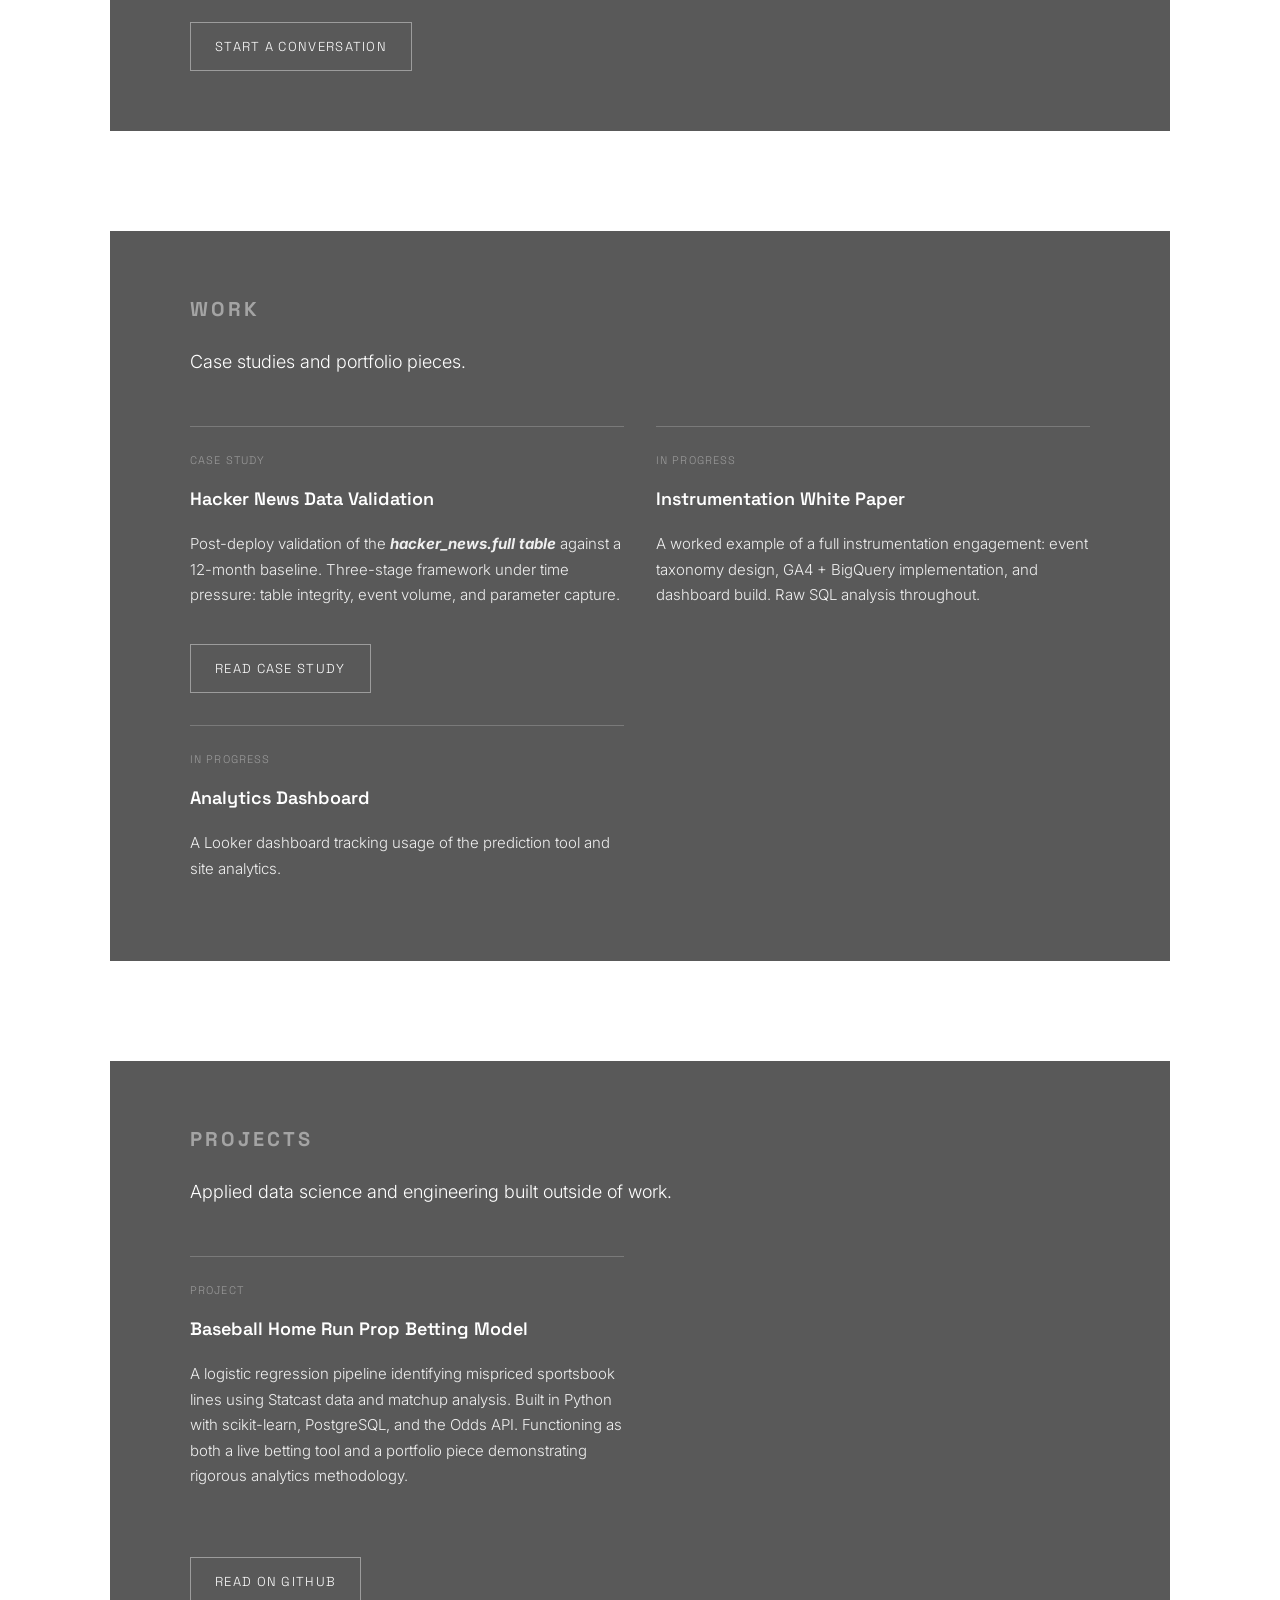
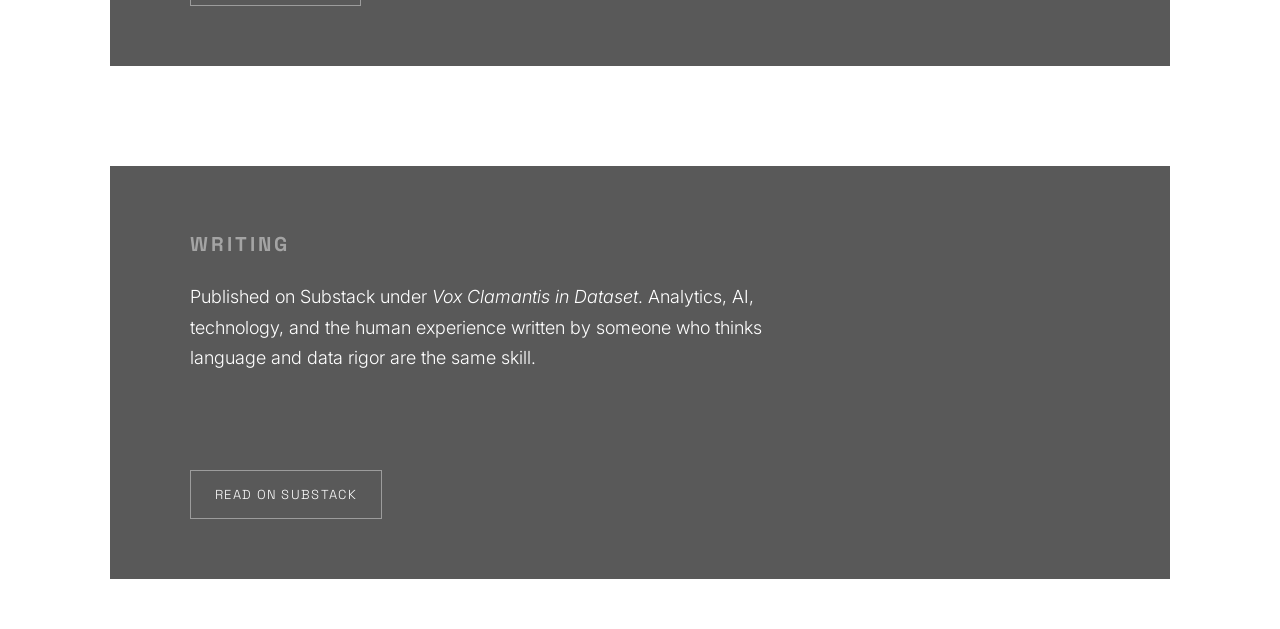
==== commit 4e257c04: "Italic hacker_news.full table name" ====
--- a/index.html
+++ b/index.html
@@ -74,7 +74,7 @@
                 <div class="stub-card">
                     <span class="stub-label">Case Study</span>
                     <h3>Hacker News Data Validation</h3>
-                    <p>Post-deploy validation of the hacker_news.full table against a 12-month baseline. Three-stage framework under time pressure: table integrity, event volume, and parameter capture.</p>
+                    <p>Post-deploy validation of the <strong><em>hacker_news.full table</em></strong> against a 12-month baseline. Three-stage framework under time pressure: table integrity, event volume, and parameter capture.</p>
                     <a href="work/hacker-news-validation.html" class="section-cta" style="margin-top: 16px;">Read Case Study</a>
                 </div>
                 <div class="stub-card">
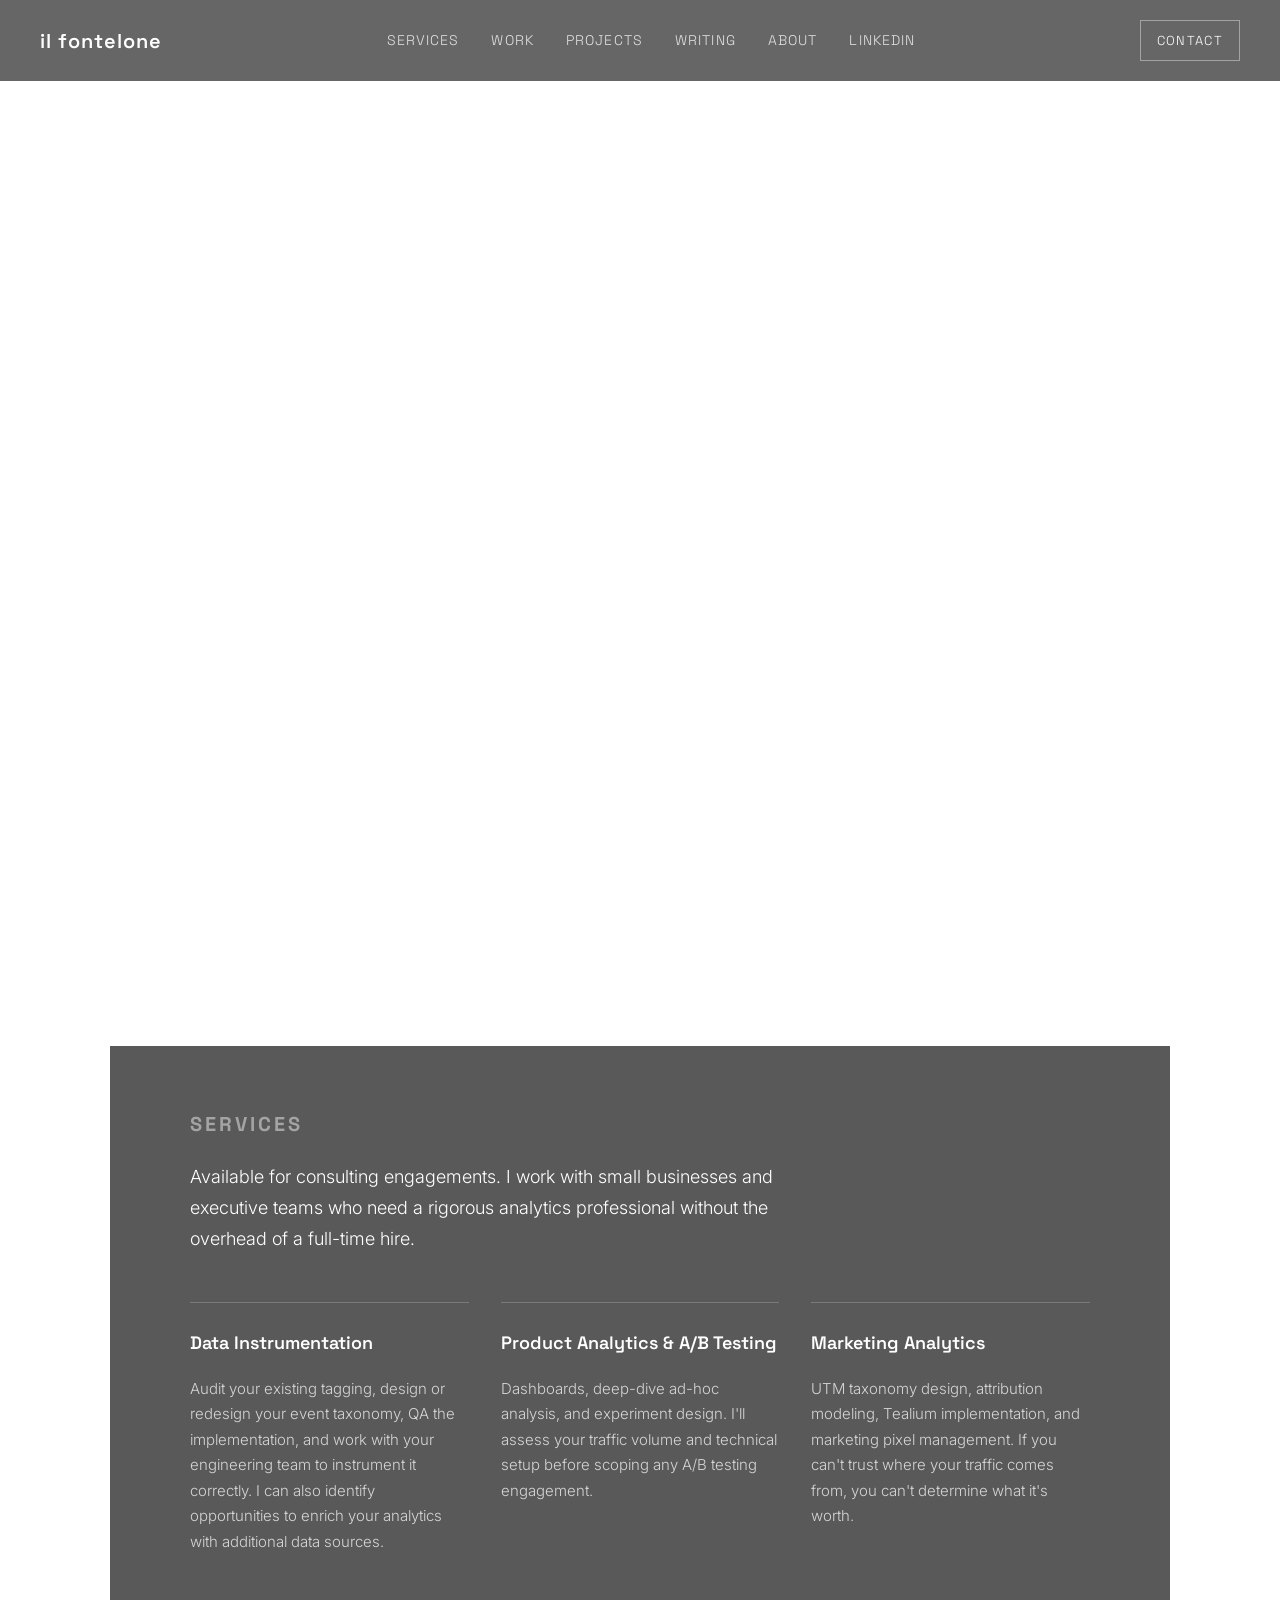
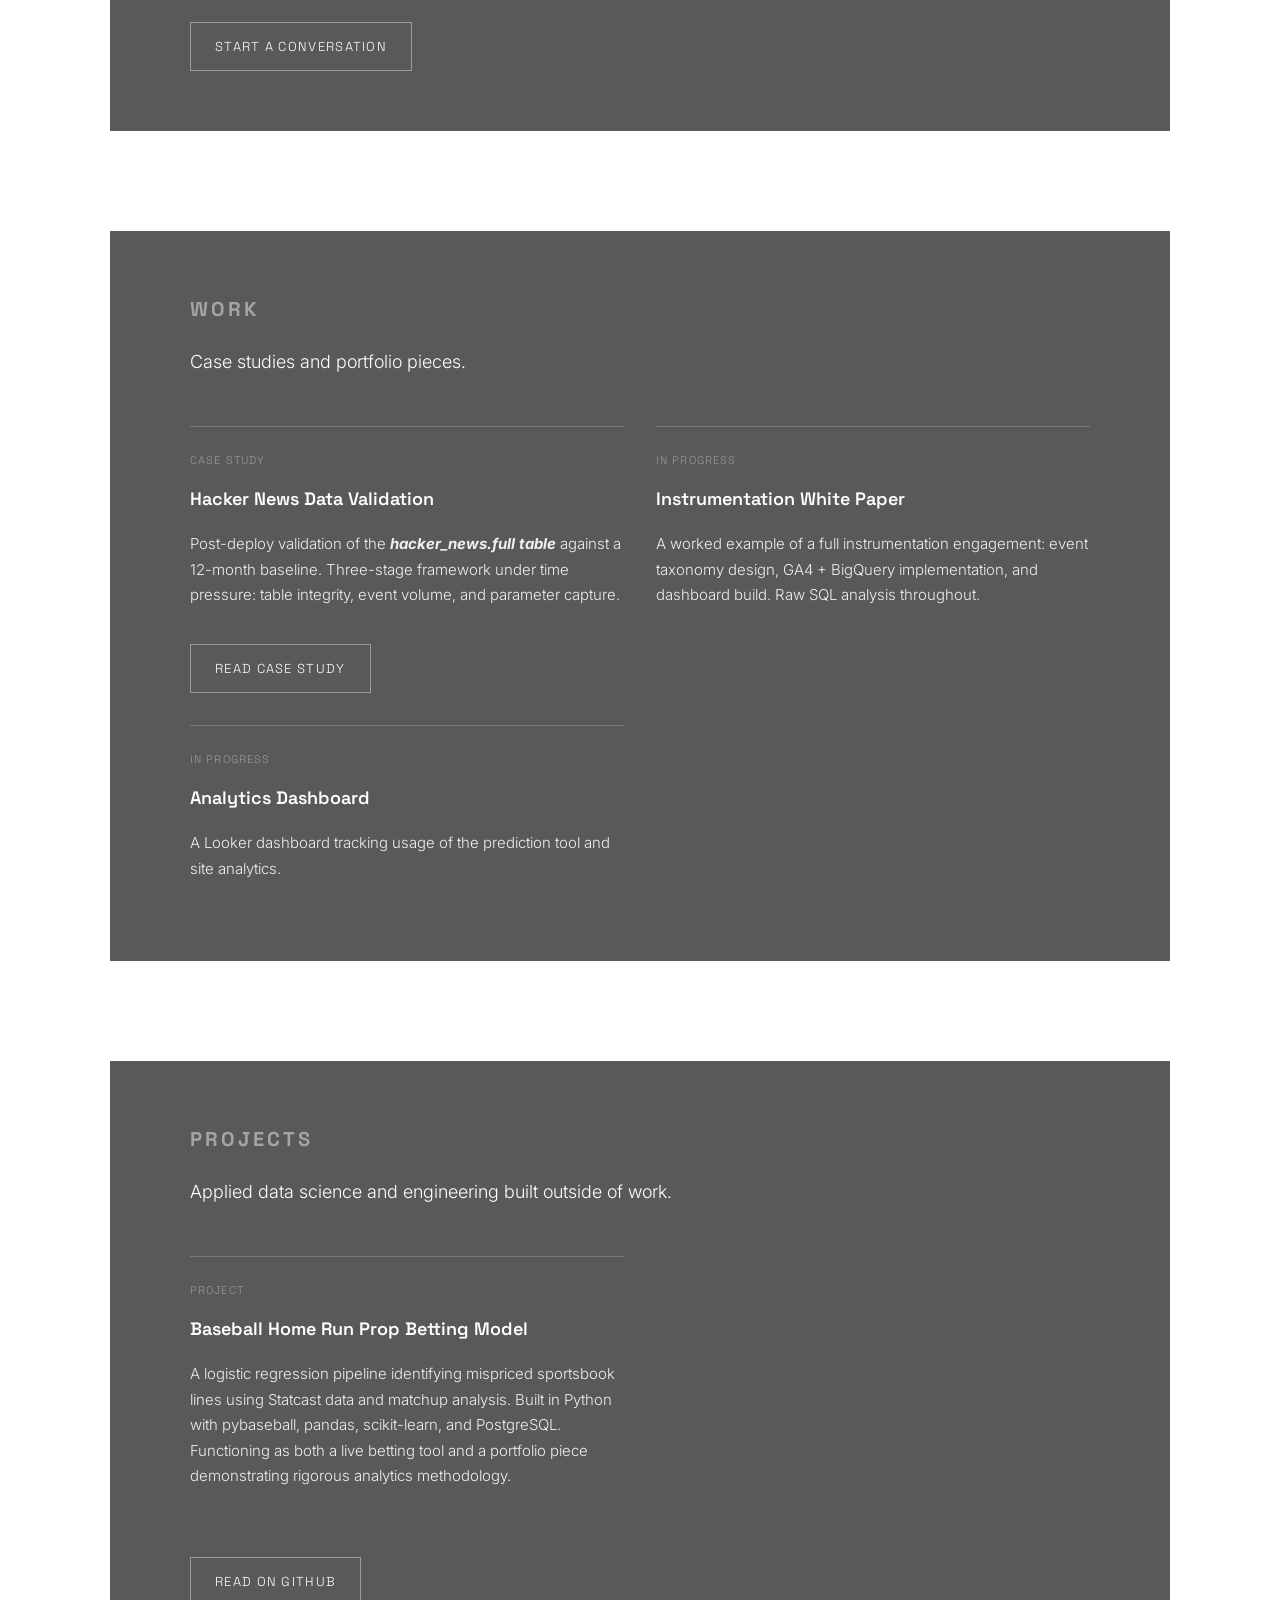
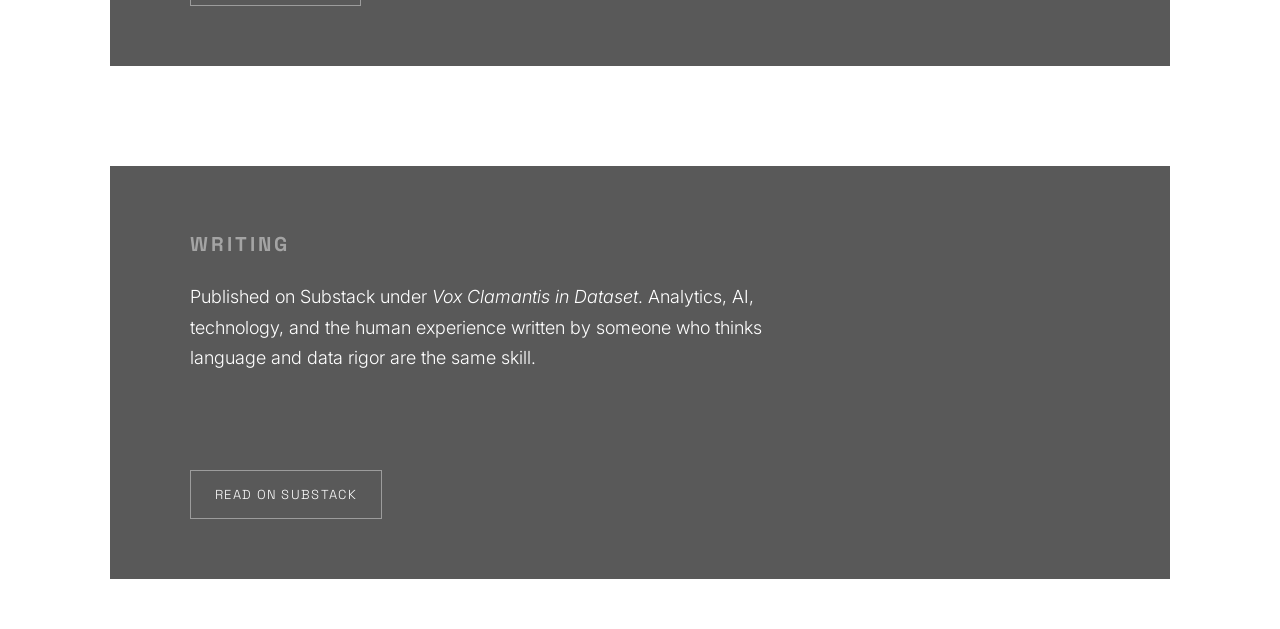
==== commit 69a5c625: "Edit baseball project description" ====
--- a/index.html
+++ b/index.html
@@ -100,7 +100,7 @@
                 <div class="stub-card">
                     <span class="stub-label">Project</span>
                     <h3>Baseball Home Run Prop Betting Model</h3>
-                    <p>A logistic regression pipeline identifying mispriced sportsbook lines using Statcast data and matchup analysis. Built in Python with scikit-learn, PostgreSQL, and the Odds API. Functioning as both a live betting tool and a portfolio piece demonstrating rigorous analytics methodology.</p>
+                    <p>A logistic regression pipeline identifying mispriced sportsbook lines using Statcast data and matchup analysis. Built in Python with pybaseball, pandas, scikit-learn, and PostgreSQL. Functioning as both a live betting tool and a portfolio piece demonstrating rigorous analytics methodology.</p>
                     <a href="https://github.com/jfontelo/witt_baseball_model" target="_blank" class="section-cta">Read on GitHub</a>
                 </div>
             </div>
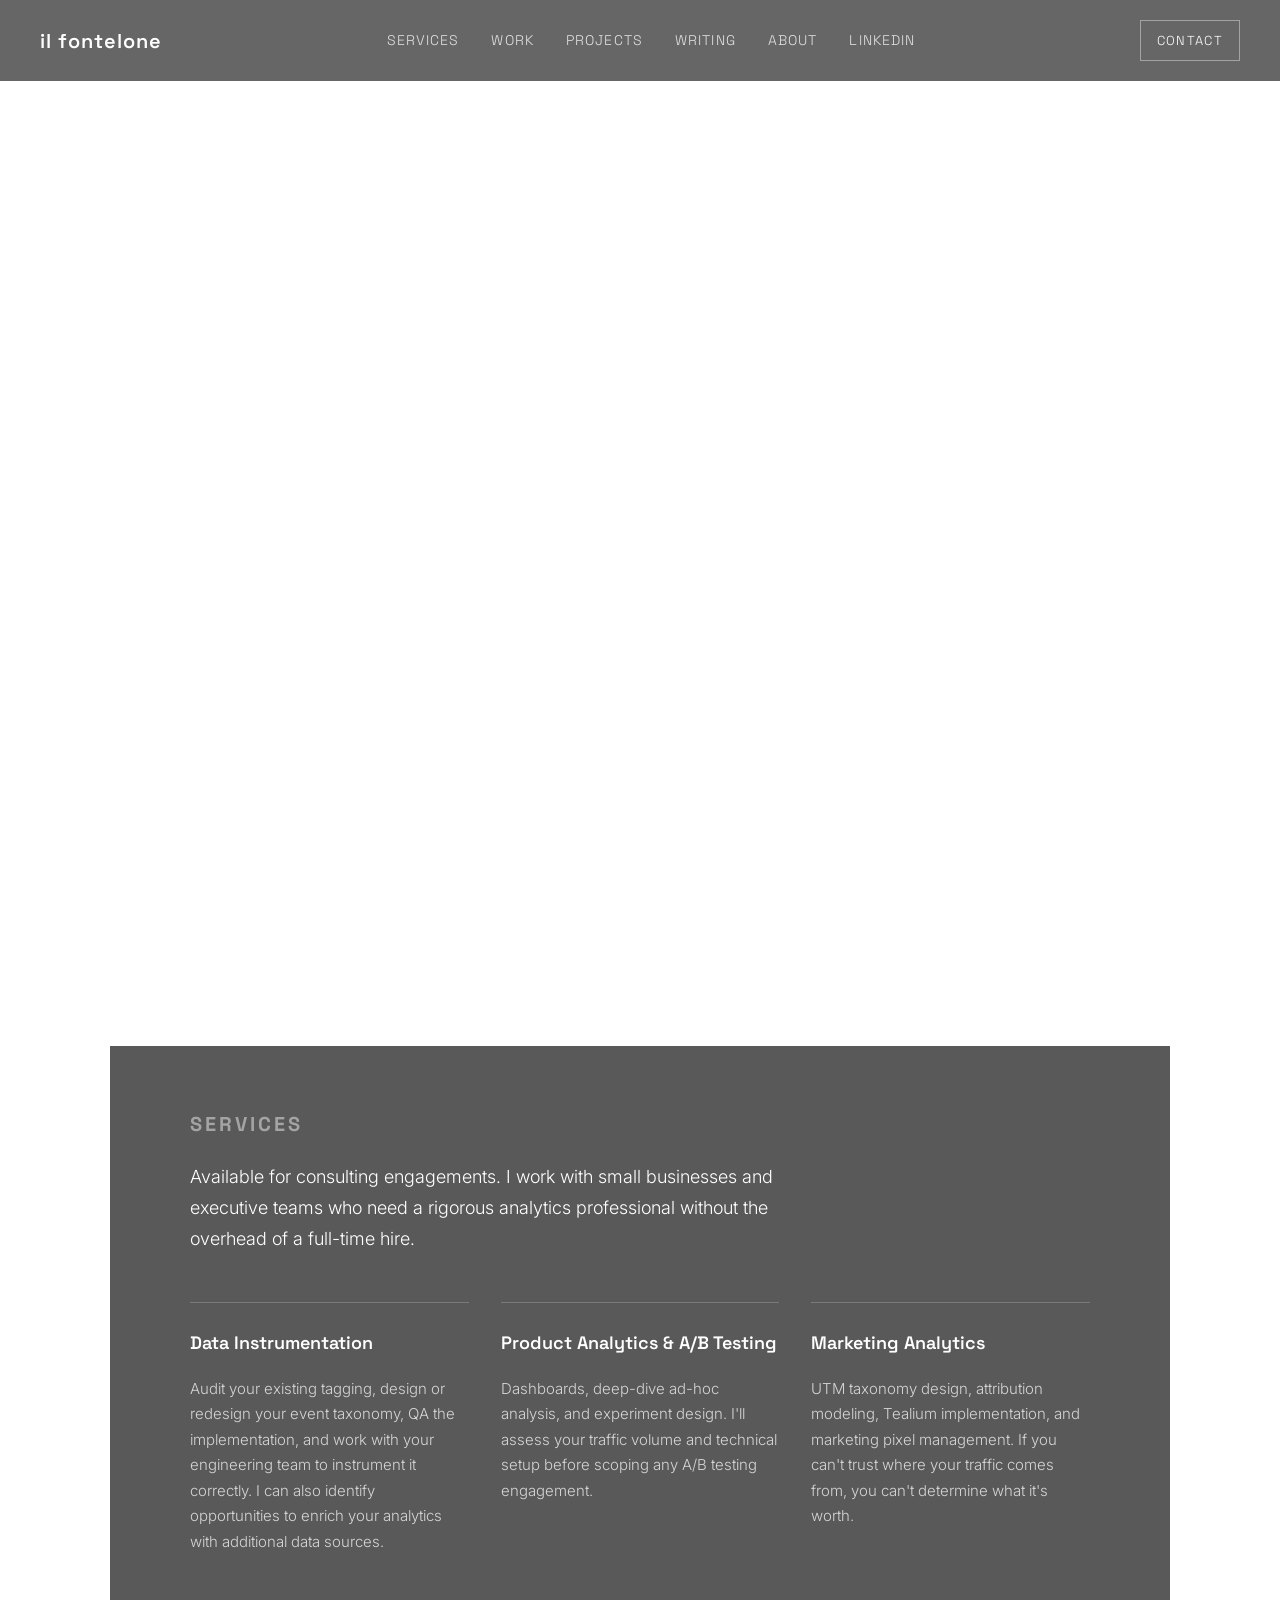
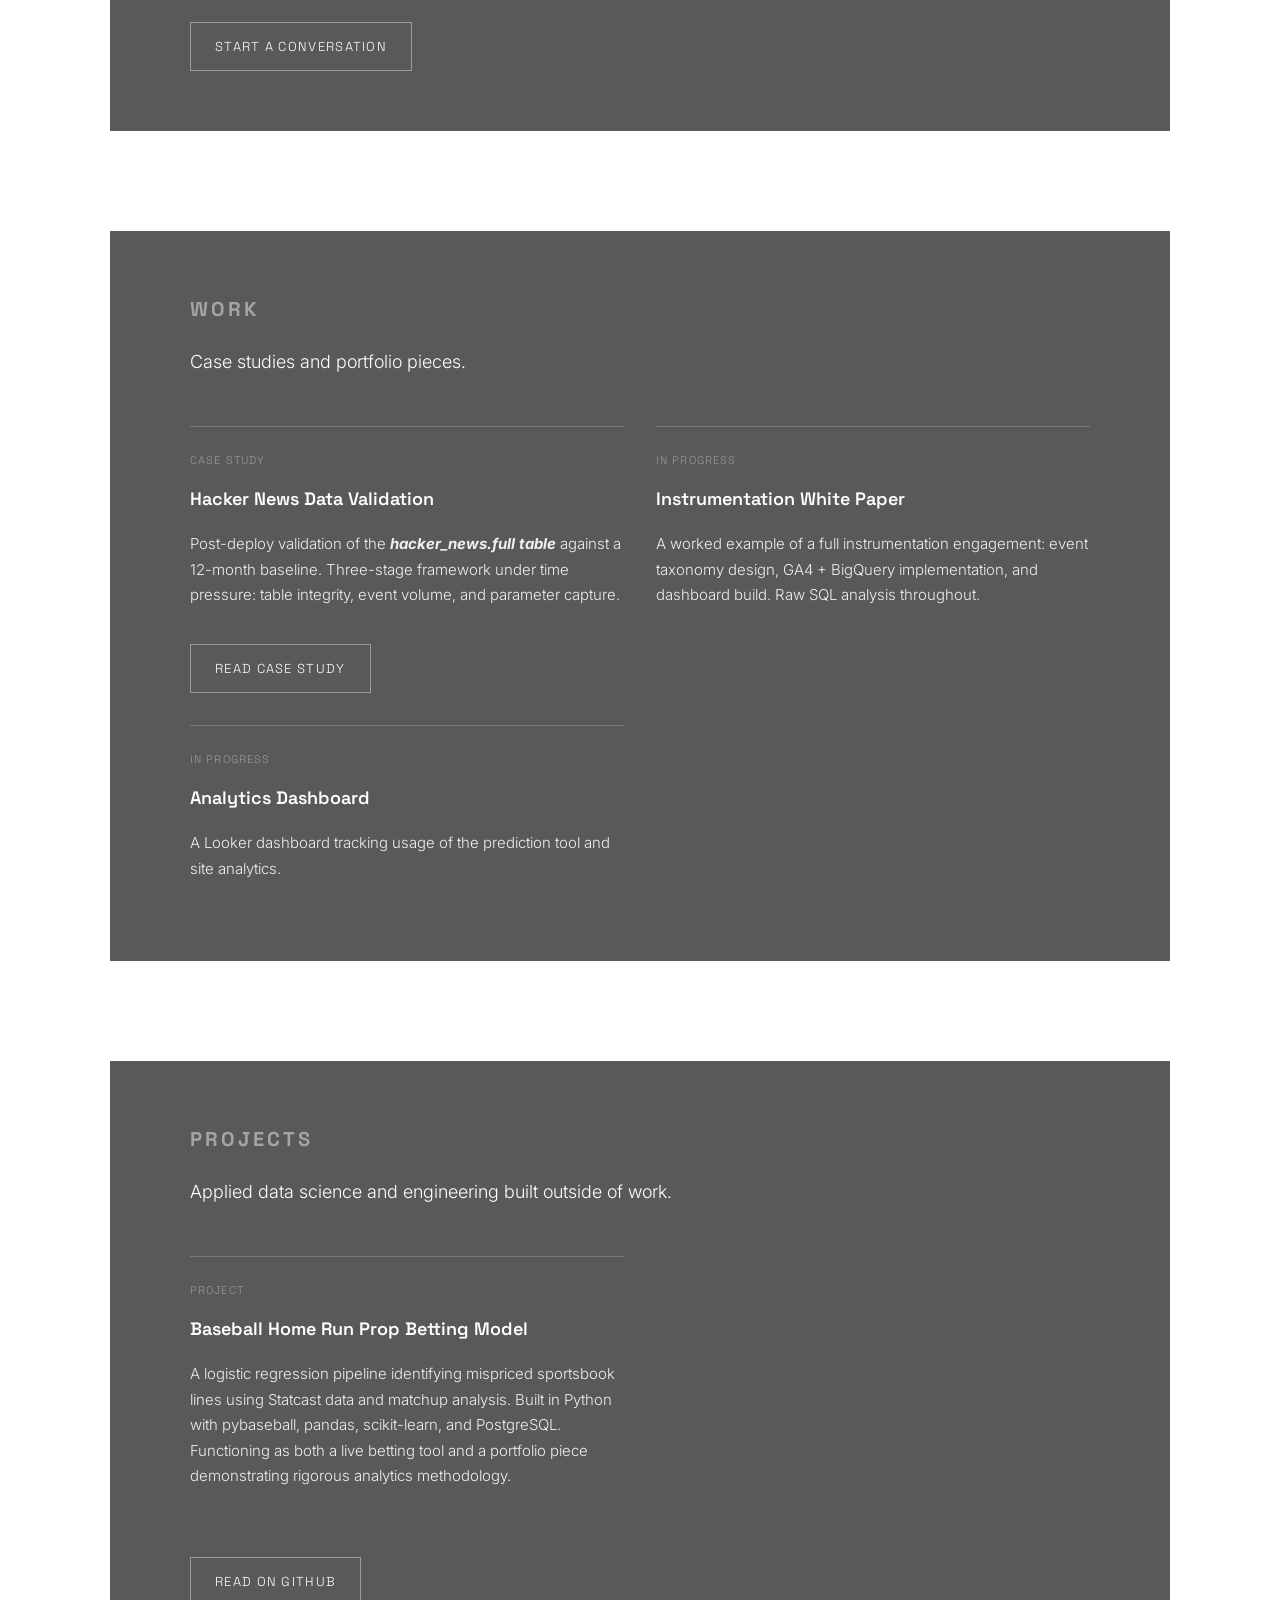
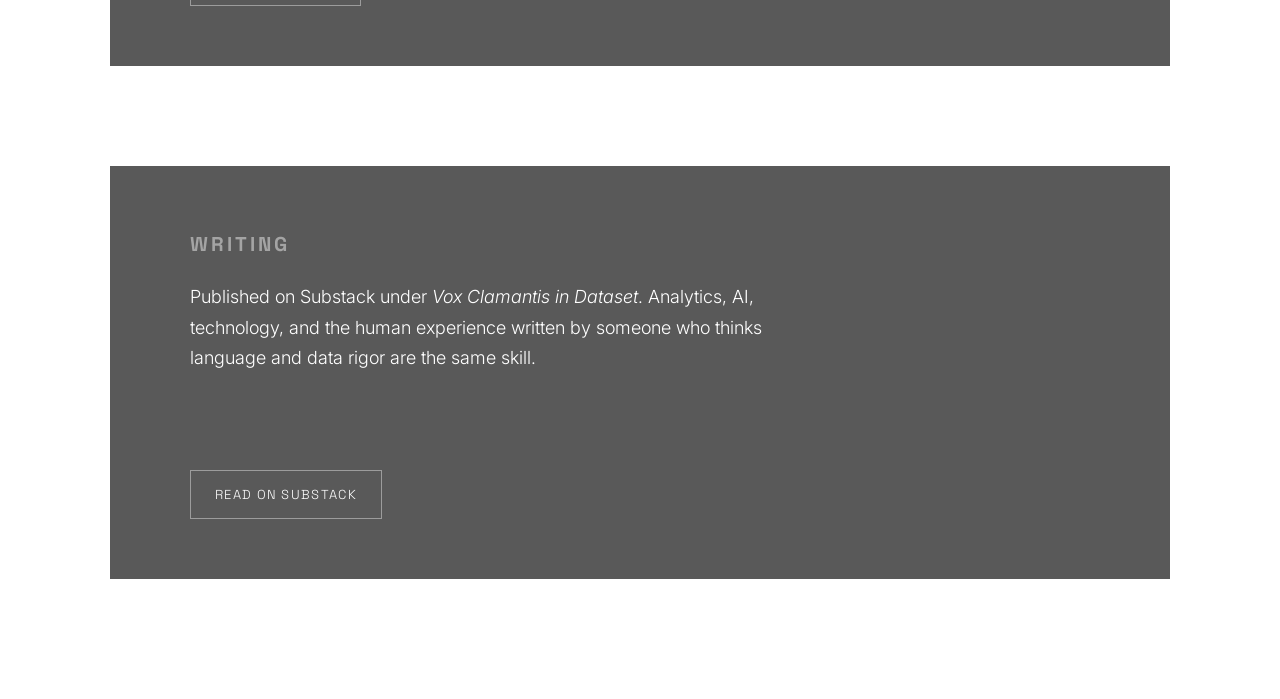
==== commit 38e1e0ee: "Added privacy policy" ====
--- a/index.html
+++ b/index.html
@@ -116,5 +116,9 @@
         </div>
     </section>
 
+    <footer style="text-align: center; padding: 24px 40px; font-family: 'Space Grotesk', sans-serif; font-size: 12px; color: rgba(255,255,255,0.3); letter-spacing: 0.08em;">
+        <a href="privacy.html" style="color: rgba(255,255,255,0.7); text-decoration: none; text-transform: uppercase;">Privacy Policy</a>
+    </footer>
+
 </body>
 </html>
